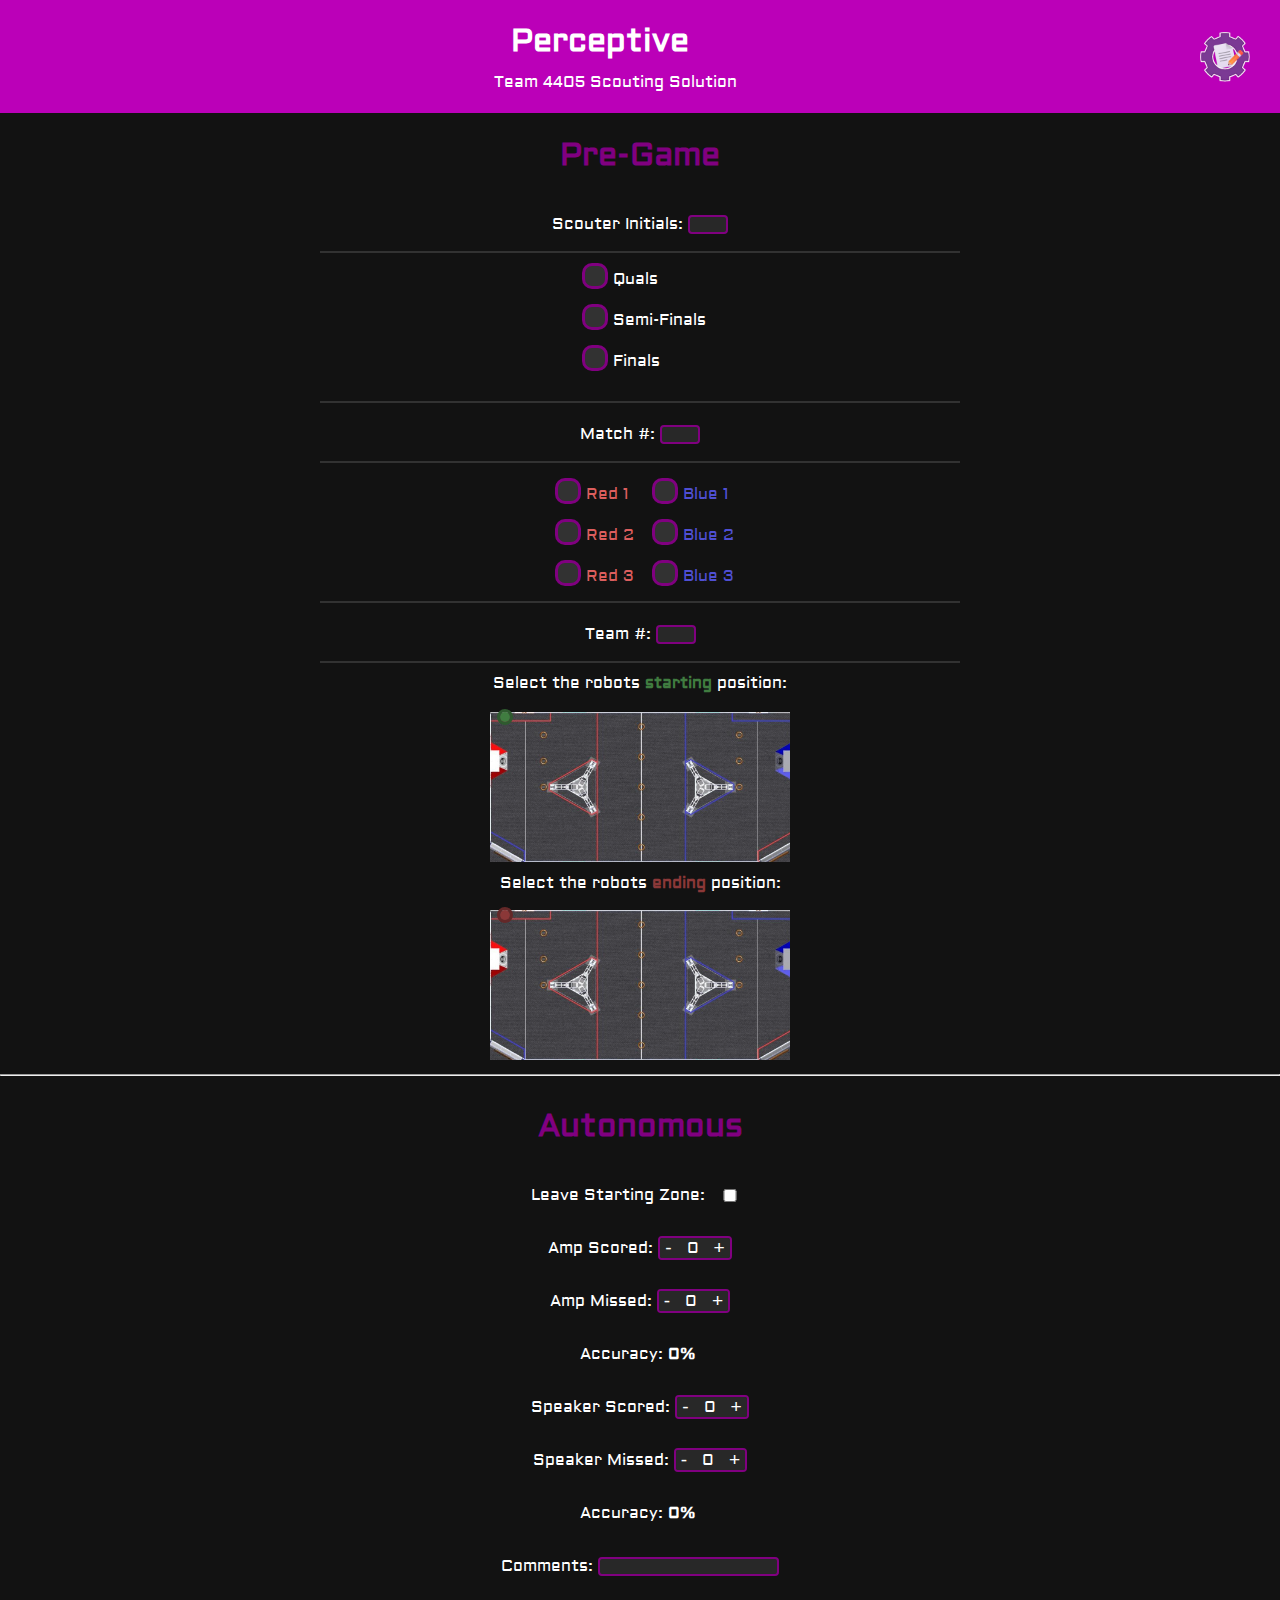
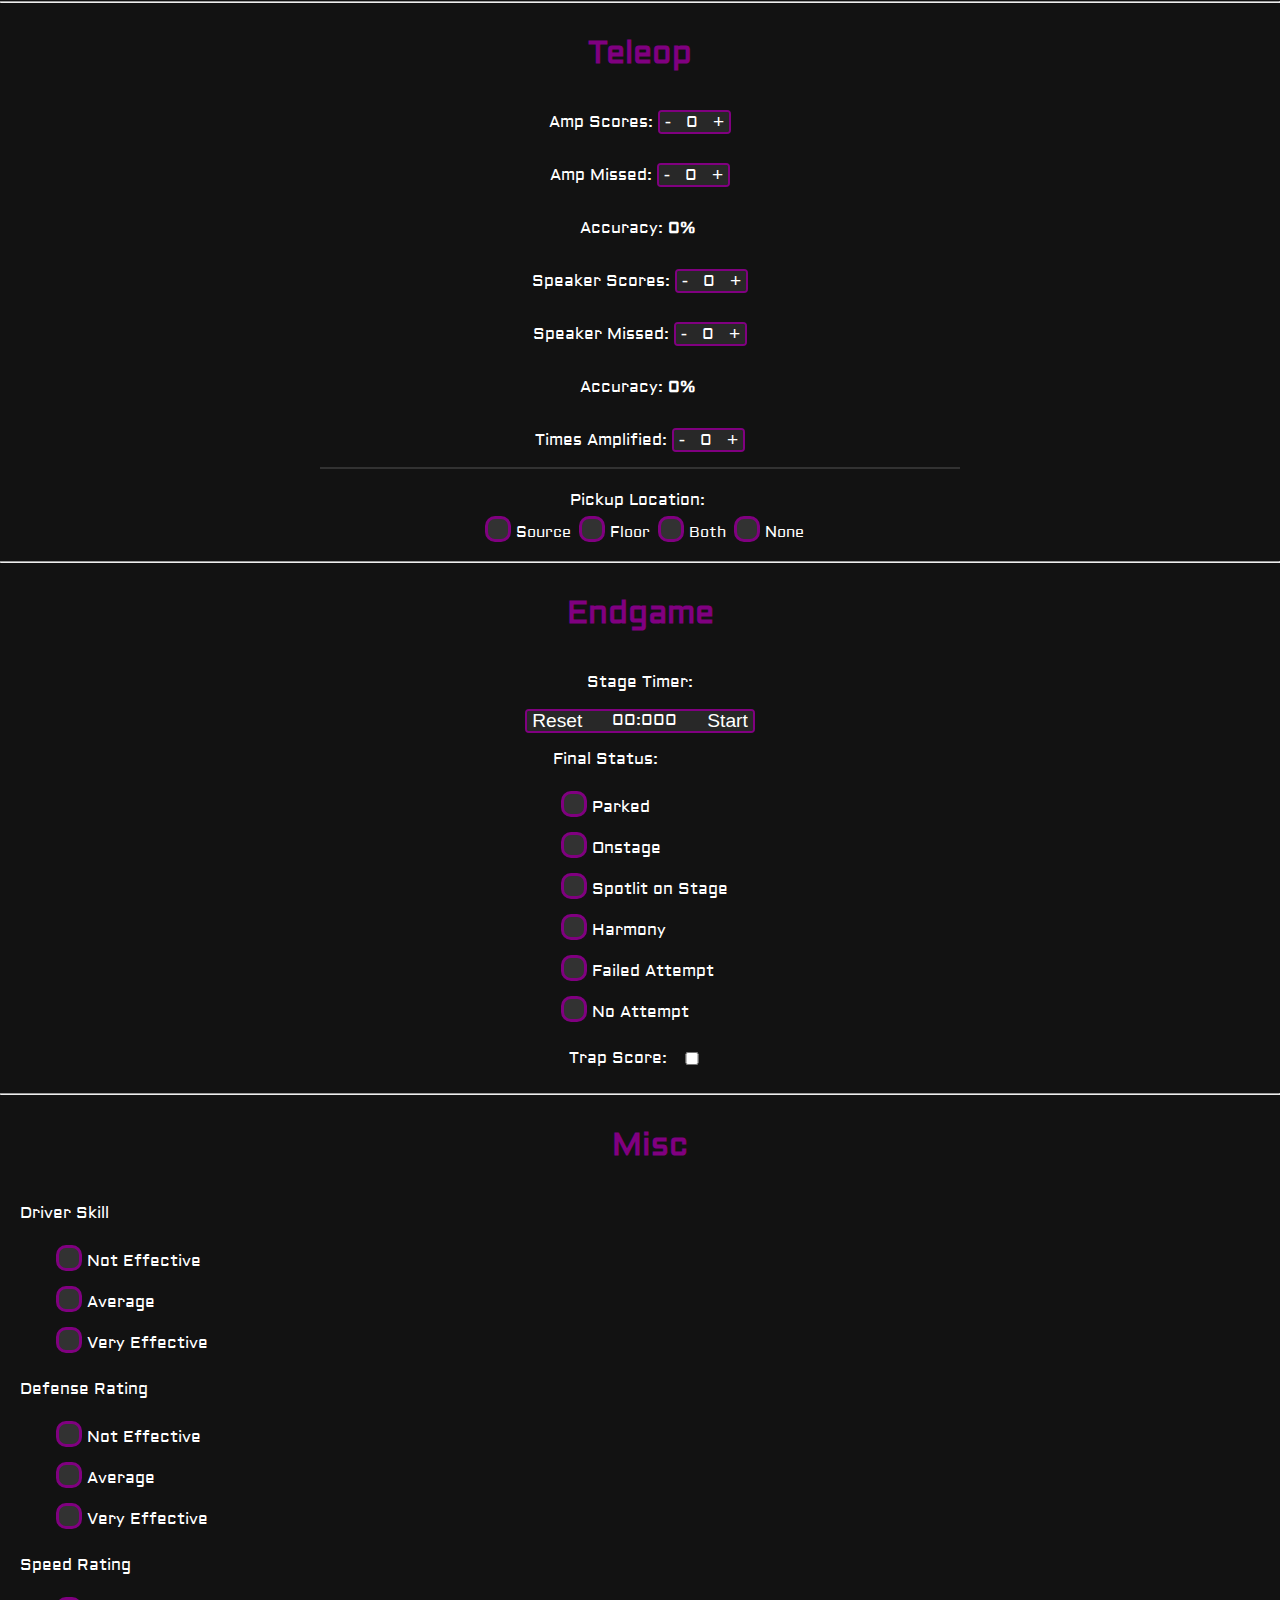
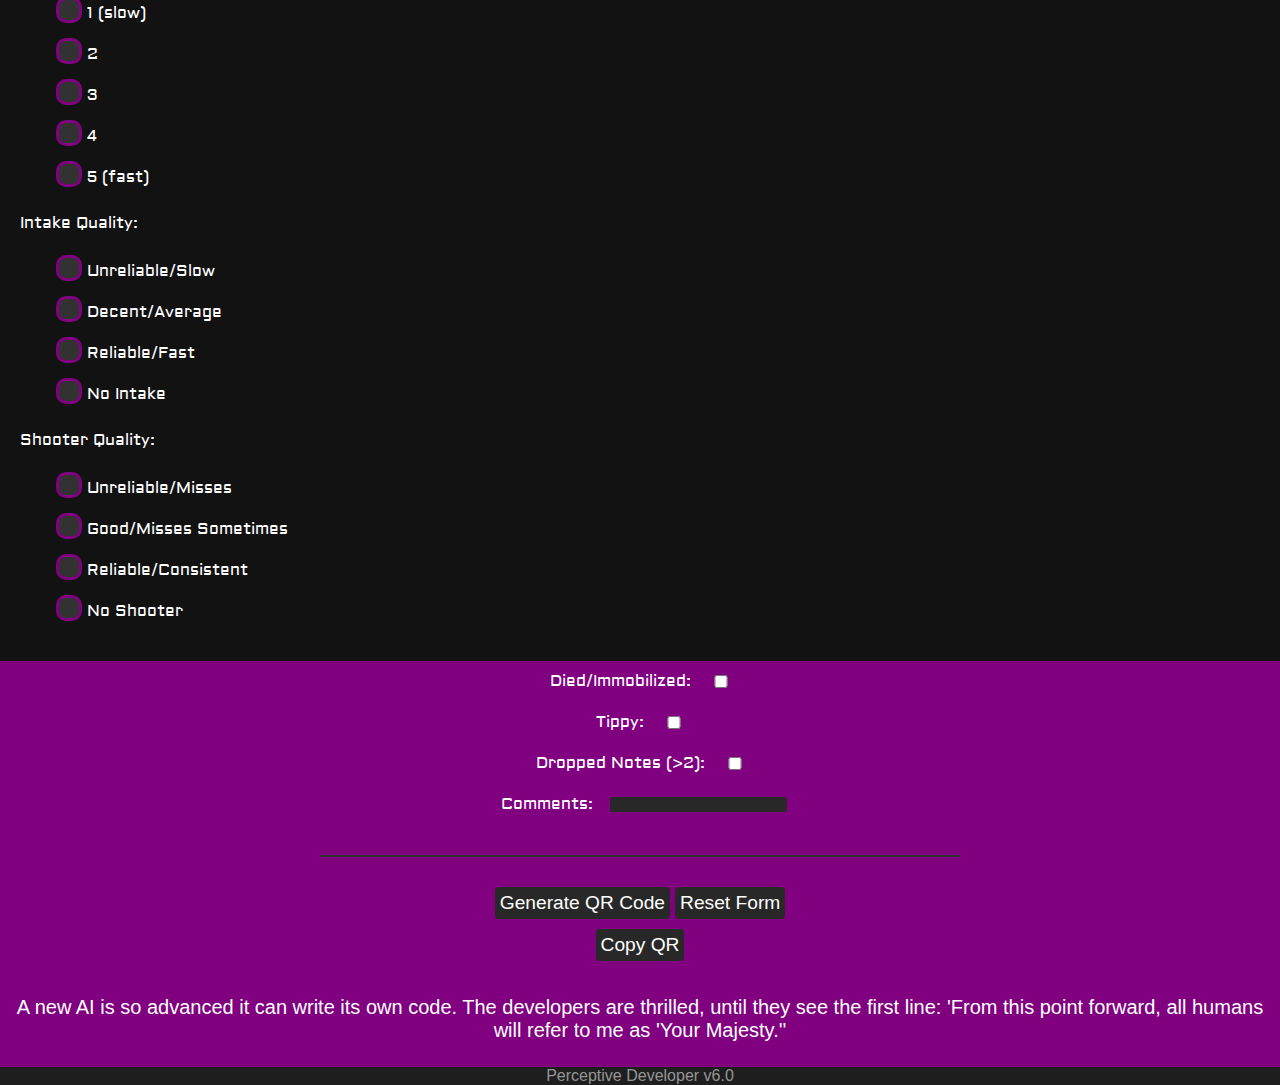
==== index.html @ 5b4dfee2 "Change version number" ====
<!DOCTYPE html>
<html lang="en" manifest="manifest.json">

<head>
    <meta charset="UTF-8">
    <meta name="viewport" content="width=device-width, initial-scale=1.0, maximum-scale=1.0, user-scalable=0">
    <title>4405 Perceptive</title>
    <link rel="preconnect" href="https://fonts.googleapis.com">
    <link rel="preconnect" href="https://fonts.gstatic.com" crossorigin>
    <link href="https://fonts.googleapis.com/css2?family=Aldrich&display=swap" rel="stylesheet">

    <link rel="icon" type="image/x-icon" href="/assets/logo.ico">
    <link rel="stylesheet" href="src/style.css">
</head>

<body>
    <div id="epic-container">
        <div class="title">
            <h1 class="header">Perceptive</h1>
            <p class="subheader">Team 4405 Scouting Solution</p>

        </div>
        <img src="assets/logo.png" id="epic-logo">
    </div>
    <div class="section">
        <h1 class="section-title" id="section-basic-info">Pre-Game</h1>
        <h1 class="section-title floating-label" id="section-basic-info-popup" style="display:none;z-index:20;">Pre-Game
        </h1>
        <div class="input-group" id="initials">
            <p class="basic-label thenInput" style="color:white">Scouter Initials:</p>
            <input class="initials input" id="scouter-initials" type="text" maxlength="3" required>
        </div>
        <div class="separator-border"></div>

        <div id="match-level">
            <div class="radio-group" id="levels">
                <label><input class="level radio" id="Quals" type="radio" value="Quals" name="level"><span class="radio-dot"></span>
                <span class="delabel">Quals</span></label>
            </div>
            <div class="radio-group" id="levels">
                <label><input class="level radio" id="Semifinals" type="radio" value="Semifinals" name="level"><span class="radio-dot"></span>
                <span class="delabel">Semi-Finals</span></label>
            </div>
            <div class="radio-group" id="levels">
                <label><input class="level radio" id="Finals" type="radio" value="Finals" name="level"><span class="radio-dot"></span>
                <span class="delabel">Finals</span></label>
            </div>
        </div>

        <div class="separator-border" style="margin-top:20px"></div>
        <div class="input-group" id="match-number">
            <p class="basic-label thenInput" id="metch" style="color:white">Match #:</p>
            <input class="initials input" type="number" id="metch-yes" maxlength="4" required>
        </div>

        <div class="separator-border"></div>
        <div id="robot">
            <div id="red">
                <div class="radio-group" id="levels">
                    <label><input class="level radio" id="red1" type="radio" name="color"><span class="radio-dot"></span>
                        <span class="delabel" style="color:rgb(220, 94, 94)">Red 1</span></label>
                </div>
                <div class="radio-group" id="levels">
                    <label><input class="level radio" id="red2" type="radio" name="color"><span class="radio-dot"></span>
                        <span class="delabel" style="color:rgb(220, 94, 94)">Red 2</span></label>
                </div>
                <div class="radio-group" id="levels">
                    <label><input class="level radio" id="red3" type="radio" name="color"><span class="radio-dot"></span>
                        <span class="delabel" style="color:rgb(220, 94, 94)">Red 3</span></label>
                </div>
            </div>
            <div id="blue">
                <div class="radio-group" id="levels">
                    <label><input class="level radio" id="blue1" type="radio" name="color"><span class="radio-dot"></span>
                        <span class="delabel" style="color:rgb(79, 79, 211)">Blue 1</span></label>
                </div>
                <div class="radio-group" id="levels">
                    <label><input class="level radio" id="blue2" type="radio" name="color"><span class="radio-dot"></span>
                        <span class="delabel" style="color:rgb(79, 79, 211)">Blue 2</span></label>
                </div>
                <div class="radio-group" id="levels">
                    <label><input class="level radio" id="blue3" type="radio" name="color"><span class="radio-dot"></span>
                        <span class="delabel" style="color:rgb(79, 79, 211)">Blue 3</span></label>
                </div>
            </div>
        </div>

        <div class="separator-border"></div>
        <div class="input-group" id="team-number">
            <p class="basic-label thenInput" style="color:white">Team #:</p>
            <input onchange="test4405()" class="initials input" id="teams-num" type="number" maxlength="4" required>
        </div>

        <div class="separator-border"></div>
        <p class="basic-label withSpace" style="color:white; margin-top: 5px;">Select the robots <b style="color: #407c40;">starting</b> position:</p>
        <div class="image-container" id="image-cont-start">
            <img id="selectable-image" src="assets/field.png" alt="Select Position on Image"
                style="transform: scaleX(-1);">
            <div id="selected-position-start" class="marker"></div>
            
        </div>
        <p class="basic-label" style="color:white; margin-top: 5px;">Select the robots <b style="color: #8b3838;">ending</b>
            position:</p>
        <div class="image-container" id="image-cont-end">
            <img id="selectable-image" src="assets/field.png" alt="Select Position on Image" style="transform: scaleX(-1);">
            <div id="selected-position-end" class="marker"></div>
        
        </div>
    </div>
    <hr>
    <div class="section">
        <h1 class="section-title">Autonomous</h1>
        <h1 class="section-title floating-label" id="section-autonomous-popup" style="display:none;z-index:22;">
            Autonomous</h1>
        <div class="checkbox-group" id="leave-start-zone">
            <p class="basic-label thenInput" style="color:white">Leave Starting Zone: </p>
            <input class="initials input leave-checkbox" type="checkbox" required>
        </div>
        <div class="counter-group" id="amp-scores">
            <p class="basic-label thenInput" style="color:white">Amp Scored:</p>
            <div class="counter">
                <button id="decrement" onclick="decrement('count-amp', 'count-amp-miss', 'amp-acc-auto')">-</button>
                <span class="count" id="count-amp">0</span>
                <button id="increment" onclick="increment('count-amp', 'count-amp-miss', 'amp-acc-auto')">+</button>
            </div>
        </div>
        <div class="counter-group" id="amp-missed">
            <p class="basic-label thenInput" style="color:white">Amp Missed:</p>
            <div class="counter">
                <button id="decrement" onclick="decrementmiss('count-amp-miss', 'count-amp', 'amp-acc-auto')">-</button>
                <span class="count" id="count-amp-miss">0</span>
                <button id="increment" onclick="incrementmiss('count-amp-miss', 'count-amp', 'amp-acc-auto')">+</button>
            </div>
        </div>
        <p class="basic-label thenInput" id="amp-acc-auto" style="color:white">Accuracy: <b>0%</b></p>
        <div class="counter-group" id="speaker-scores">
            <p class="basic-label thenInput" style="color:white">Speaker Scored:</p>
            <div class="counter">
                <button id="decrement" onclick="decrement('count-speaker', 'count-speaker-missed', 'speaker-acc-auto')">-</button>
                <span id="count-speaker" class="count">0</span>
                <button id="increment" onclick="increment('count-speaker', 'count-speaker-missed', 'speaker-acc-auto')">+</button>
            </div>
        </div>
        <div class="counter-group" id="speaker-missed">
            <p class="basic-label thenInput" style="color:white">Speaker Missed:</p>
            <div class="counter">
                <button id="decrement" onclick="decrementmiss('count-speaker-missed', 'count-speaker', 'speaker-acc-auto')">-</button>
                <span id="count-speaker-missed" class="count">0</span>
                <button id="increment" onclick="incrementmiss('count-speaker-missed', 'count-speaker', 'speaker-acc-auto')">+</button>
            </div>
        </div>
        <p class="basic-label thenInput" id="speaker-acc-auto" style="color:white">Accuracy: <b>0%</b></p>
        <div class="comment-group">
            <p class="basic-label" style="color:white">Comments:</p>
            <input class="comments input" type="text" id="comments-auton"required>
        </div>
    </div>
    <hr>

    <div class="section">
        <h1 class="section-title">Teleop</h1>

        <h1 class="section-title floating-label" id="section-teleop-popup" style="display:none;z-index:23;">
            Teleop</h1>

        <div class="counter-group" id="amp-scores">
            <p class="basic-label thenInput" style="color:white">Amp Scores:</p>
            <div class="counter">
                <button id="decrement" onclick="decrement('count-amp-tele', 'count-amp-tele-miss', 'amp-acc')">-</button>
                <span class="count" id="count-amp-tele">0</span>
                <button id="increment" onclick="increment('count-amp-tele', 'count-amp-tele-miss', 'amp-acc')">+</button>
            </div>
        </div>

        <div class="counter-group" id="amp-scores-missed">
            <p class="basic-label thenInput" style="color:white">Amp Missed:</p>
            <div class="counter">
                <button id="decrement" onclick="decrementmiss('count-amp-tele-miss', 'count-amp-tele', 'amp-acc')">-</button>
                <span class="count" id="count-amp-tele-miss">0</span>
                <button id="increment" onclick="incrementmiss('count-amp-tele-miss', 'count-amp-tele', 'amp-acc')">+</button>
            </div>
        </div>
        <p class="basic-label thenInput" id="amp-acc" style="color:white">Accuracy: <b>0%</b></p>

        <div class="counter-group" id="speaker-scores">
            <p class="basic-label thenInput" style="color:white">Speaker Scores:</p>
            <div class="counter">
                <button id="decrement" onclick="decrement('count-speaker-tele', 'count-speaker-tele-miss', 'speaker-acc')">-</button>
                <span class="count" id="count-speaker-tele">0</span>
                <button id="increment" onclick="increment('count-speaker-tele', 'count-speaker-tele-miss', 'speaker-acc')">+</button>
            </div>
        </div>

        <div class="counter-group" id="speaker-scores-missed">
            <p class="basic-label thenInput" style="color:white">Speaker Missed:</p>
            <div class="counter">
                <button id="decrement" onclick="decrementmiss('count-speaker-tele-miss', 'count-speaker-tele', 'speaker-acc')">-</button>
                <span class="count" id="count-speaker-tele-miss">0</span>
                <button id="increment" onclick="incrementmiss('count-speaker-tele-miss', 'count-speaker-tele', 'speaker-acc')">+</button>
            </div>
        </div>
        <p class="basic-label thenInput" id="speaker-acc" style="color:white">Accuracy: <b>0%</b></p>
        <div class="counter-group" id="times-amplified">
            <p class="basic-label thenInput" style="color:white">Times Amplified:</p>
            <div class="counter">
                <button id="decrement" onclick="decrement('count-amplification-tele')">-</button>
                <span class="count" id="count-amplification-tele">0</span>
                <button id="increment" onclick="increment('count-amplification-tele')">+</button>
            </div>
        </div>
        <div class="separator-border"></div>
        <p class="basic-label thenInput" id="floor-pick" style="color:white">Pickup Location:</p>
        <div id="pickup-group">
            <div class="radio-group" id="pickup">
                <label><input class="level radio" id="source" type="radio" name="pickup"><span class="radio-dot"></span>
                <span class="delabel" style="color:white;font-size:15px;">Source</span></label>
            </div>
            <div class="radio-group" id="pickup">
                <label><input class="level radio" id="floor" type="radio" name="pickup"><span class="radio-dot"></span>
                <span class="delabel" style="color:white;font-size:15px;">Floor</span></label>
            </div>
            <div class="radio-group" id="pickup">
                <label><input class="level radio" id="both" type="radio" name="pickup"><span class="radio-dot"></span>
                <span class="delabel" style="color:white;font-size:15px;">Both</span></label>
            </div>
            <div class="radio-group" id="pickup">
                <label><input class="level radio" id="none" type="radio" name="pickup"><span class="radio-dot"></span>
                <span class="delabel" style="color:white;font-size:15px;">None</span></label>
            </div>
        </div>
    </div>
    <hr>
    <div class="section" id="endgame">
        <h1 class="section-title">Endgame</h1>
        <h1 class="section-title floating-label" id="section-endgame-popup" style="display:none;z-index:24;">
            Endgame</h1>
        <p class="basic-label">Stage Timer:</p>
        <div id="timer-container">
            <button id="reset" onclick="resetTimer()">Reset</button>
            <div id="timer">00:000</div>
            <button id="startStop" onclick="startStopTimer()">Start</button>

        </div>
        <div id="final-pos">
            <p class="basic-label">Final Status:</p>
            <div class="radio-group" id="final-pos-group">
                <label><input class="level radio" id="parked" type="radio" name="finalPos"><span class="radio-dot"></span>
                <span class="delabel" style="color:white">Parked</span></label>
            </div>
            <div class="radio-group" id="final-pos-group">
                <label><input class="level radio" id="onstage" type="radio" name="finalPos"><span class="radio-dot"></span>
                <span class="delabel" style="color:white">Onstage</span></label>
            </div>
            <div class="radio-group" id="final-pos-group">
                <label><input class="level radio" id="onstage-spotlit" type="radio" name="finalPos"><span class="radio-dot"></span>
                <span class="delabel" style="color:white">Spotlit on Stage</span></label>
            </div>
            <div class="radio-group" id="final-pos-group">
                <label><input class="level radio" id="harmony" type="radio" name="finalPos"><span class="radio-dot"></span>
                <span class="delabel" style="color:white">Harmony</span></label>
            </div>
            <div class="radio-group" id="final-pos-group">
                <label><input class="level radio" id="failed-attempt" type="radio" name="finalPos"><span class="radio-dot"></span>
                <span class="delabel" style="color:white">Failed Attempt</span></label>
            </div>
            <div class="radio-group" id="final-pos-group">
                <label><input class="level radio" id="no-attempt" type="radio" name="finalPos"><span class="radio-dot"></span>
                <span class="delabel" style="color:white">No Attempt</span></label>
            </div>
        </div>
        <div class="checkbox-group" id="trap">
            <p class="basic-label thenInput" style="color:white">Trap Score: </p>
            <input class="initials input trap" type="checkbox" required>
        </div>
    </div>
    <hr>
    <div class="section" id="misc">
        <h1 class="section-title">Misc</h1>
        <h1 class="section-title floating-label" id="section-misc-popup" style="display:none;z-index:24;">
            Misc</h1>
        <div id="driver-skill">
            <p class="basic-label">Driver Skill</p>
            <div class="radio-group" id="driver-skill-group">
                <label><input class="level radio" id="not-effective" type="radio" name="skill"><span class="radio-dot"></span>
                <span class="delabel" style="color:white">Not Effective</span></label>
            </div>
            <div class="radio-group" id="driver-skill-group">
                <label><input class="level radio" id="average" type="radio" name="skill"><span class="radio-dot"></span>
                <span class="delabel" style="color:white">Average</span></label>
            </div>
            <div class="radio-group" id="driver-skill-group">
                <label><input class="level radio" id="very-effective" type="radio" name="skill"><span class="radio-dot"></span>
                <span class="delabel" style="color:white">Very Effective</span></label>
            </div>
        </div>
        <div id="defense-rating">
            <p class="basic-label">Defense Rating</p>
            <div class="radio-group" id="defense-rating-group">
                <label><input class="level radio" id="not-effective" type="radio" name="defense"><span class="radio-dot"></span>
                <span class="delabel" style="color:white">Not Effective</span></label>
            </div>
            <div class="radio-group" id="defense-rating-group">
                <label><input class="level radio" id="average" type="radio" name="defense"><span class="radio-dot"></span>
                <span class="delabel" style="color:white">Average</span></label>
            </div>
            <div class="radio-group" id="defense-rating-group">
                <label><input class="level radio" id="very-effective" type="radio" name="defense"><span class="radio-dot"></span>
                <span class="delabel" style="color:white">Very Effective</span></label>
            </div>
        </div>
        <div id="speed-rating">
            <p class="basic-label">Speed Rating</p>
            <div class="radio-group" id="speed-rating-group">
                <label><input class="level radio" id="1" type="radio" name="speed"><span class="radio-dot"></span>
                <span class="delabel" style="color:white">1 (slow)</span></label>
            </div>
            <div class="radio-group" id="speed-rating-group">
                <label><input class="level radio" id="2" type="radio" name="speed"><span class="radio-dot"></span>
                <span class="delabel" style="color:white">2</span></label>
            </div>
            <div class="radio-group" id="speed-rating-group">
                <label><input class="level radio" id="3" type="radio" name="speed"><span class="radio-dot"></span>
                <span class="delabel" style="color:white">3</span></label>
            </div>
            <div class="radio-group" id="speed-rating-group">
                <label><input class="level radio" id="4" type="radio" name="speed"><span class="radio-dot"></span>
                <span class="delabel" style="color:white">4</span></label>
            </div>
            <div class="radio-group" id="speed-rating-group">
                <label><input class="level radio" id="5" type="radio" name="speed"><span class="radio-dot"></span>
                <span class="delabel" style="color:white">5 (fast)</span></label>
            </div>
        </div>
        <div id="intake-rating">
            <p class="basic-label">Intake Quality:</p>
            <div class="radio-group" id="intake-rating-group">
                <label><input class="level radio" id="Bad" type="radio" name="int"><span class="radio-dot"></span>
                <span class="delabel" style="color:white">Unreliable/Slow</span></label>
            </div>
            <div class="radio-group" id="intake-rating-group">
                <label><input class="level radio" id="Okay" type="radio" name="int"><span class="radio-dot"></span>
                <span class="delabel" style="color:white">Decent/Average</span></label>
            </div>
            <div class="radio-group" id="intake-rating-group">
                <label><input class="level radio" id="Perfect" type="radio" name="int"><span class="radio-dot"></span>
                <span class="delabel" style="color:white">Reliable/Fast</span></label>
            </div>
            <div class="radio-group" id="intake-rating-group">
                <label><input class="level radio" id="notext" type="radio" name="int"><span class="radio-dot"></span>
                <span class="delabel" style="color:white">No Intake</span></label>
            </div>
        </div>
        <div id="shooter-rating">
            <p class="basic-label">Shooter Quality:</p>
            
            <div class="radio-group" id="shooter-rating-group">
                <label><input class="level radio" id="Bad" type="radio" name="shoot"><span class="radio-dot"></span>
                <span class="delabel" style="color:white">Unreliable/Misses</span></label>
            </div>
            <div class="radio-group" id="shooter-rating-group">
                <label><input class="level radio" id="Okay" type="radio" name="shoot"><span class="radio-dot"></span>
                <span class="delabel" style="color:white">Good/Misses Sometimes</span></label>
            </div>
            <div class="radio-group" id="shooter-rating-group">
                <label><input class="level radio" id="Perfect" type="radio" name="shoot"><span class="radio-dot"></span>
                <span class="delabel" style="color:white">Reliable/Consistent</span></label>
            </div>
            <div class="radio-group" id="shooter-rating-group">
                <label><input class="level radio" id="notext" type="radio" name="shoot"><span class="radio-dot"></span>
                <span class="delabel" style="color:white">No Shooter</span></label>
            </div>
        </div>
    </div>
    <div id="final-inputs" class="section">
        <div class="checkbox-group" id="died">
            <p class="basic-label thenInput" style="color:white">Died/Immobilized: </p>
            <input class="initials input died" type="checkbox" required>
        </div>
        <div class="checkbox-group" id="tip">
            <p class="basic-label thenInput" style="color:white">Tippy: </p>
            <input class="initials input tip" type="checkbox" required>
        </div>
        <div class="checkbox-group" id="dropped">
            <p class="basic-label thenInput" style="color:white">Dropped Notes (>2): </p>
            <input class="initials input drop" type="checkbox" required>
        </div>
        <div class="comment-group">
            <p class="basic-label" style="color:white">Comments:</p>
            <input class="comments input" type="text" id="comments" required>
        </div>
        <div class="separator-border" style="margin: 30px"></div>
        <div id="qrcode-zone">

            <button id="generateQR" onclick="generateQRCodeYay(false)" style="margin-bottom:10px;">Generate QR
                Code</button>
            <button id="resetForm" onclick="resetForm()" style="margin-left:5px;margin-bottom:10px;">Reset Form</button>
            <input id="thetext" type="text" class="input" style="display:none">
            
            <script src="src/script.js"></script>
            <script src="libs/qrcode/qrcode.js"></script>

        </div>
        <button id="copy" onclick="copyText();" style="margin-bottom:10px">Copy QR</button>
        <div id="qrcontainer" style="margin-bottom:20px;">

        </div>
        <div id="joke">
            
        </div>
    </div>
    <div id="unnecessarybanner" style="background-color:black; position:fixed; top:0px; left:0px; width:100vw; height:100vh; z-index:20;">
        <h1 style="color:rgb(0,255,0); font-family:sans-serif; font-size:70px; text-align:center; margin-top:200px;">YAY<br>4405</h1></div>
    <div id="version" style="background-color:rgb(30,30,30);color:rgb(150,150,150);text-align:center;font-family:sans-serif;">Perceptive Developer v6.0</div>



</body>

</html>
<!-- https://pwnagerobotics.github.io/ScoutingPASS/ -->
---- src/style.css ----
body,
html {
    margin: 0;
    padding: 0;
    height: 100%;
    font-family: "Aldrich", sans-serif;
    font-weight: 400;
    font-style: normal;
    background-color: rgb(18, 18, 18);
}

.title {
    background-color: rgb(187, 0, 184);
    width: 100vw;

    color: white;
    padding-top: 20px;
    display: flex;
    flex-direction: column;
    justify-content: flex-start;
    align-items: center;
    height: fit-content;
}

.header {
    margin: 0;
    padding: 0;
}
#joke {
    text-align:center;
    color:white;
    font-family:sans-serif;
    font-size:20px;
    margin-bottom:20px;
    padding:5px;
}
.radio-group label {
    color:white;
}
.radio-group label {
    color:white;
}
.delabel {
    line-height:40px;
    color:white;
}
#unnecessarybanner {
    display:none;
}
.radio-dot {
    background-color:rgb(50, 50, 50);
    border:3px solid purple;
    border-radius:10px;
    width:20px;
    height:20px;
    display:inline-block;
    position:relative;
    top:5px;
}
.radio {
    appearance:none;
}
.radio:checked + .radio-dot {
    background-color:purple;
}


.subheader {
    margin: 0;
    padding-top: 10px;
    padding-bottom: 20px;
    margin-left:30px;
}


.section-title {
    color: purple;
}

.section {
    display: flex;
    align-items: center;
    justify-content: center;
    flex-direction: column;
}

.thenInput {
    padding-right: 5px;
}

.input-group {
    display: flex;
    justify-content: flex-start;
    align-items: center;
}

.input .initials {
    height: 5px;

}

.input {
    padding: 0;
    margin: 0;
    width: 40px;
    background-color: rgb(40, 40, 40);
    display: inline-block;
    border: 2px solid purple;
    border-radius: 4px;
    box-sizing: border-box;
    color: white;
    outline-width: 0;
    transition-duration: 0.2s;
}


.radio-group {
    display: flex;
    align-items: baseline;
}


#match-level .basic-label {
    padding: 4px;
    margin: 0;
}

.basic-label {
    color: white;
    display:inline-block;
}

#robot {
    display: flex;
    flex-direction: row;
}

#red {
    display: flex;
    flex-direction: column;
    padding: 5px;
}

#blue {
    display: flex;
    flex-direction: column;
    padding: 5px;
}

.image-container {
    position: relative;
    touch-action: manipulation;
}

.marker {
    position: absolute;
    width: 10px;
    height: 10px;
    border-radius: 50%;
    top: 0px;
    left: 10px;
    touch-action: manipulation;
}

#selected-position-start {
    background-color: #407c40;
    outline: solid;
    outline-color: #2f5a2f;
}

#selected-position-end {
    background-color: #8b3838;
    outline: solid;
    outline-color: #642828;
}

.checkbox-group {
    display: flex;
    align-items: center;
    touch-action: manipulation;
}

.counter {
    display: flex;
    align-items: center;
    background-color: rgb(40, 40, 40);
    border: 2px solid purple;
    border-radius: 4px;
    max-height: 20px;
    overflow: hidden;
    touch-action: manipulation;
}

button {
    padding: 5px 5px;
    font-size: 1.2em;
    cursor: pointer;
    background-color: rgb(40, 40, 40);
    border: none;
    border-radius: 4px;
    box-sizing: border-box;
    color: white;
    outline-width: 0;
    transition-duration: 0.2s;
    touch-action: manipulation;
}

.count {
    margin: 0 10px;
    font-size: 1em;
    color: white;
    touch-action: manipulation;
}

.counter-group {
    display: flex;
    flex-direction: row;
    align-items: center;
    touch-action: manipulation;
}

#pickup-group {
    display: flex;
    flex-direction: row;
}

.separator-border {
    height: 2px !important;
    background-color: rgb(50, 50, 50);
    width: calc(100vw / 2);
    margin-bottom: 5px;
}

.decrement {
    padding: 5px;
}

#driver-skill {
    display: flex;
    flex-direction: column;
}

#driver-skill-group .basic-label {
    padding: 5px;
    margin: 0;
}

#defense-rating-group .basic-label {
    padding: 5px;
    margin: 0;
}

#speed-rating-group .basic-label {
    padding: 5px;
    margin: 0;
}
#intake-rating-group .basic-label {
    padding: 5px;
    margin: 0;
}
#shooter-rating-group .basic-label {
    padding: 5px;
    margin: 0;
}
.floating-label {
    display: block;
    width: 100vw;
    text-align: center;
    position: fixed;
    top: 0px;
    left: 0px;
    background-color: rgb(18, 18, 18);
    height: 40px;
    padding-top: 10px;
    padding-bottom: 5px;
    box-shadow: 0px 5px 5px rgb(18, 18, 18);
    margin-top: 0px;
    transition: background-color 0.5s, color 0.5s;
}

#misc {
    padding-left: 20px;
    align-items: flex-start;
}

#misc .section-title {
    align-self: center;
}

#misc .radio-group {
    padding-left: 28px;
}


#final-inputs {
    margin-top: 30px;
    display: flex;
    padding: 0;
    flex-direction: column;
    background-color: purple;
}

#final-inputs .basic-label {
    padding: 0;
    margin: 10px;
}

#qrcode-zone {
    display: flex;
    flex-direction: row;
    align-content: center;
    align-items: stretch;

}

#qrcontainer {
    overflow:visible;
}

.comments {
    width: max-content;
}

.comment-group p {
    width: fit-content;
}
/* #generateQR {
    width: calc(100vw / 2);
    margin-bottom: 10px;
}

#resetForm {
    width: calc(100vw / 4);
    margin-bottom: 10px;
} */

#floor-pick {
    margin-bottom: 0;
}

#epic-logo {
    width: 50px;
    height: auto;
    float: left;
    margin-right: 30px;
}

#epic-container {
    display: flex;
    flex-direction: row;
    align-items: center;
    background-color: #bb00b8;
}

#timer-container {
    display: flex;
    align-items: center;
    flex-direction: row;
    background-color: rgb(40, 40, 40);
    border: 2px solid purple;
    border-radius: 4px;
    max-height: 20px;
    overflow: hidden;
    touch-action: manipulation;
}

#timer {
    margin: 20px;
    color: white;
    overflow: visible;
    width: 75px;
    text-align: center;
}

#final-pos {
    display: flex;
    flex-direction: column;
}

.spaceBelow {
    margin: 5px;
}

#next {
    display: flex;
    align-items: center;
    background-color: rgb(40, 40, 40);
    border: 2px solid purple;
    border-radius: 4px;
    max-height: 20px;
    padding: 15px;
    overflow: hidden;
    touch-action: manipulation;
    font-family: "Aldrich", sans-serif;
}

.withSpace {
    margin-bottom: 18px;
}
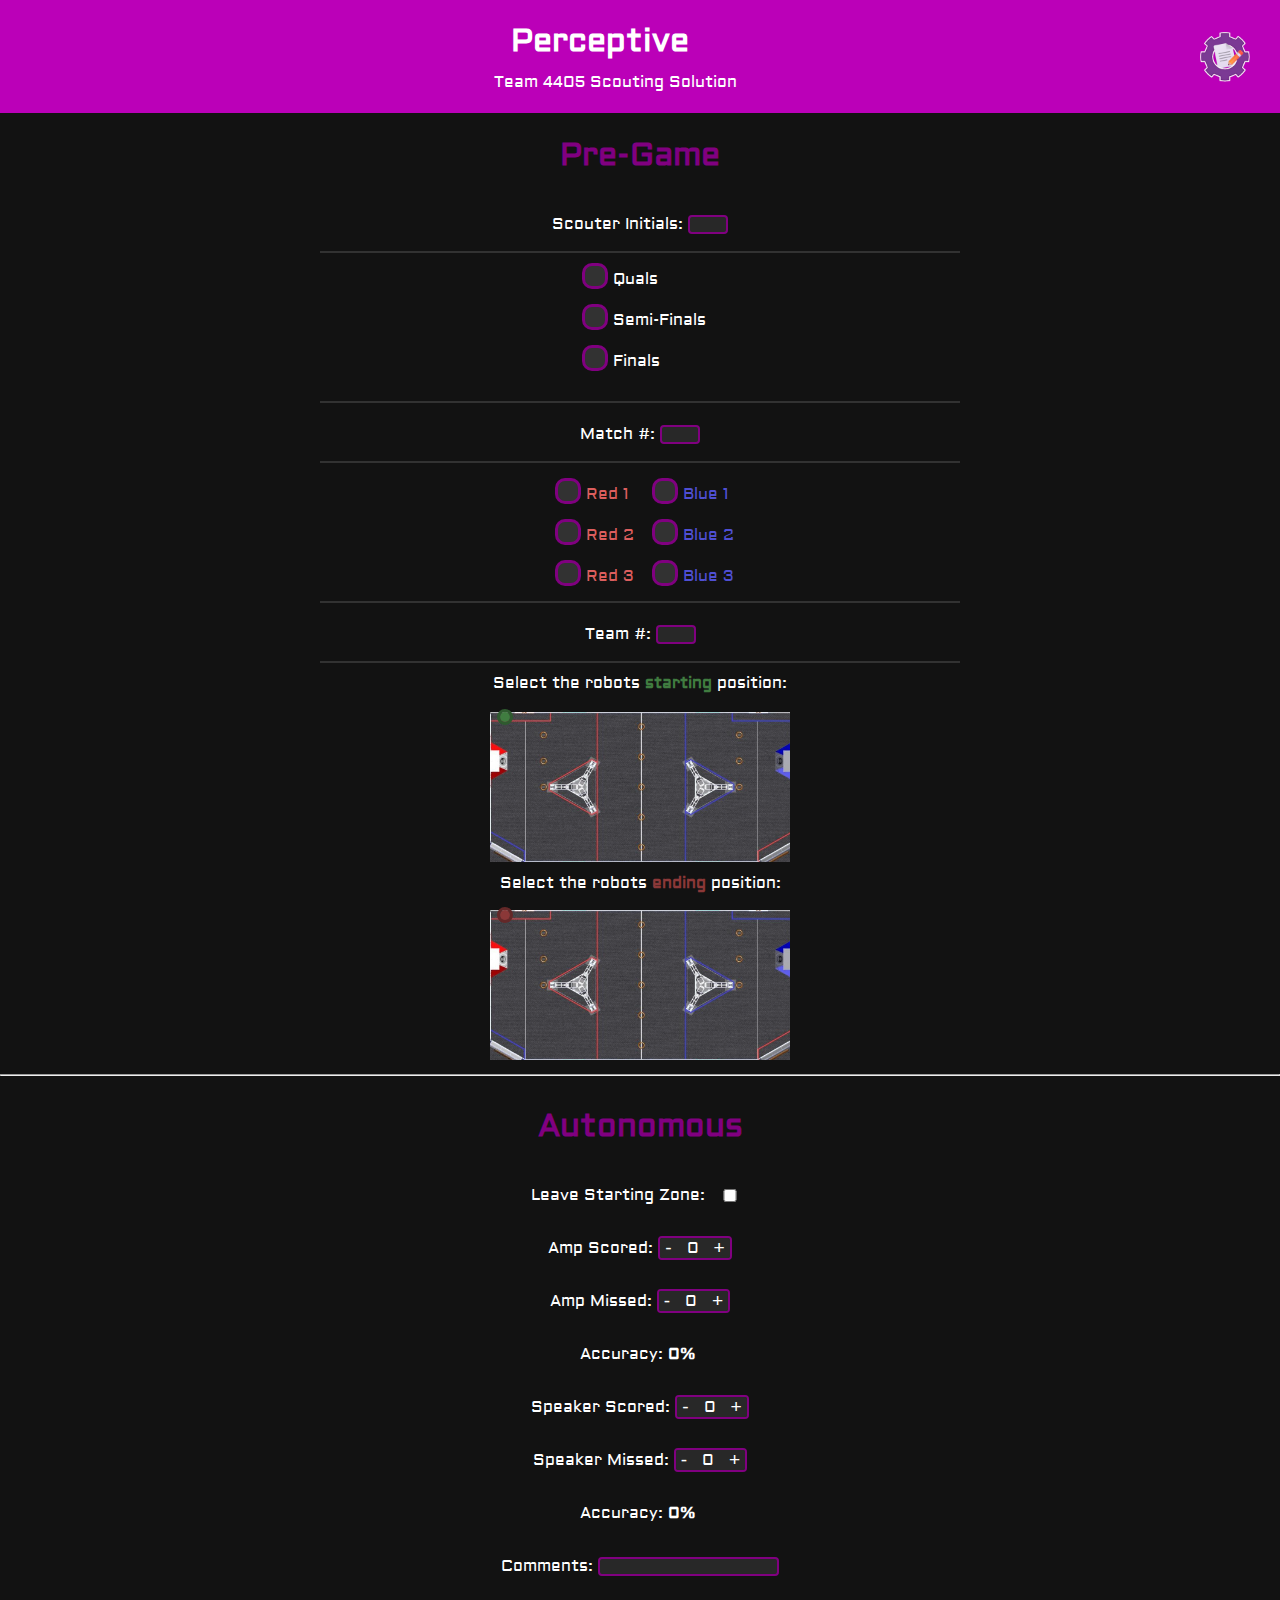
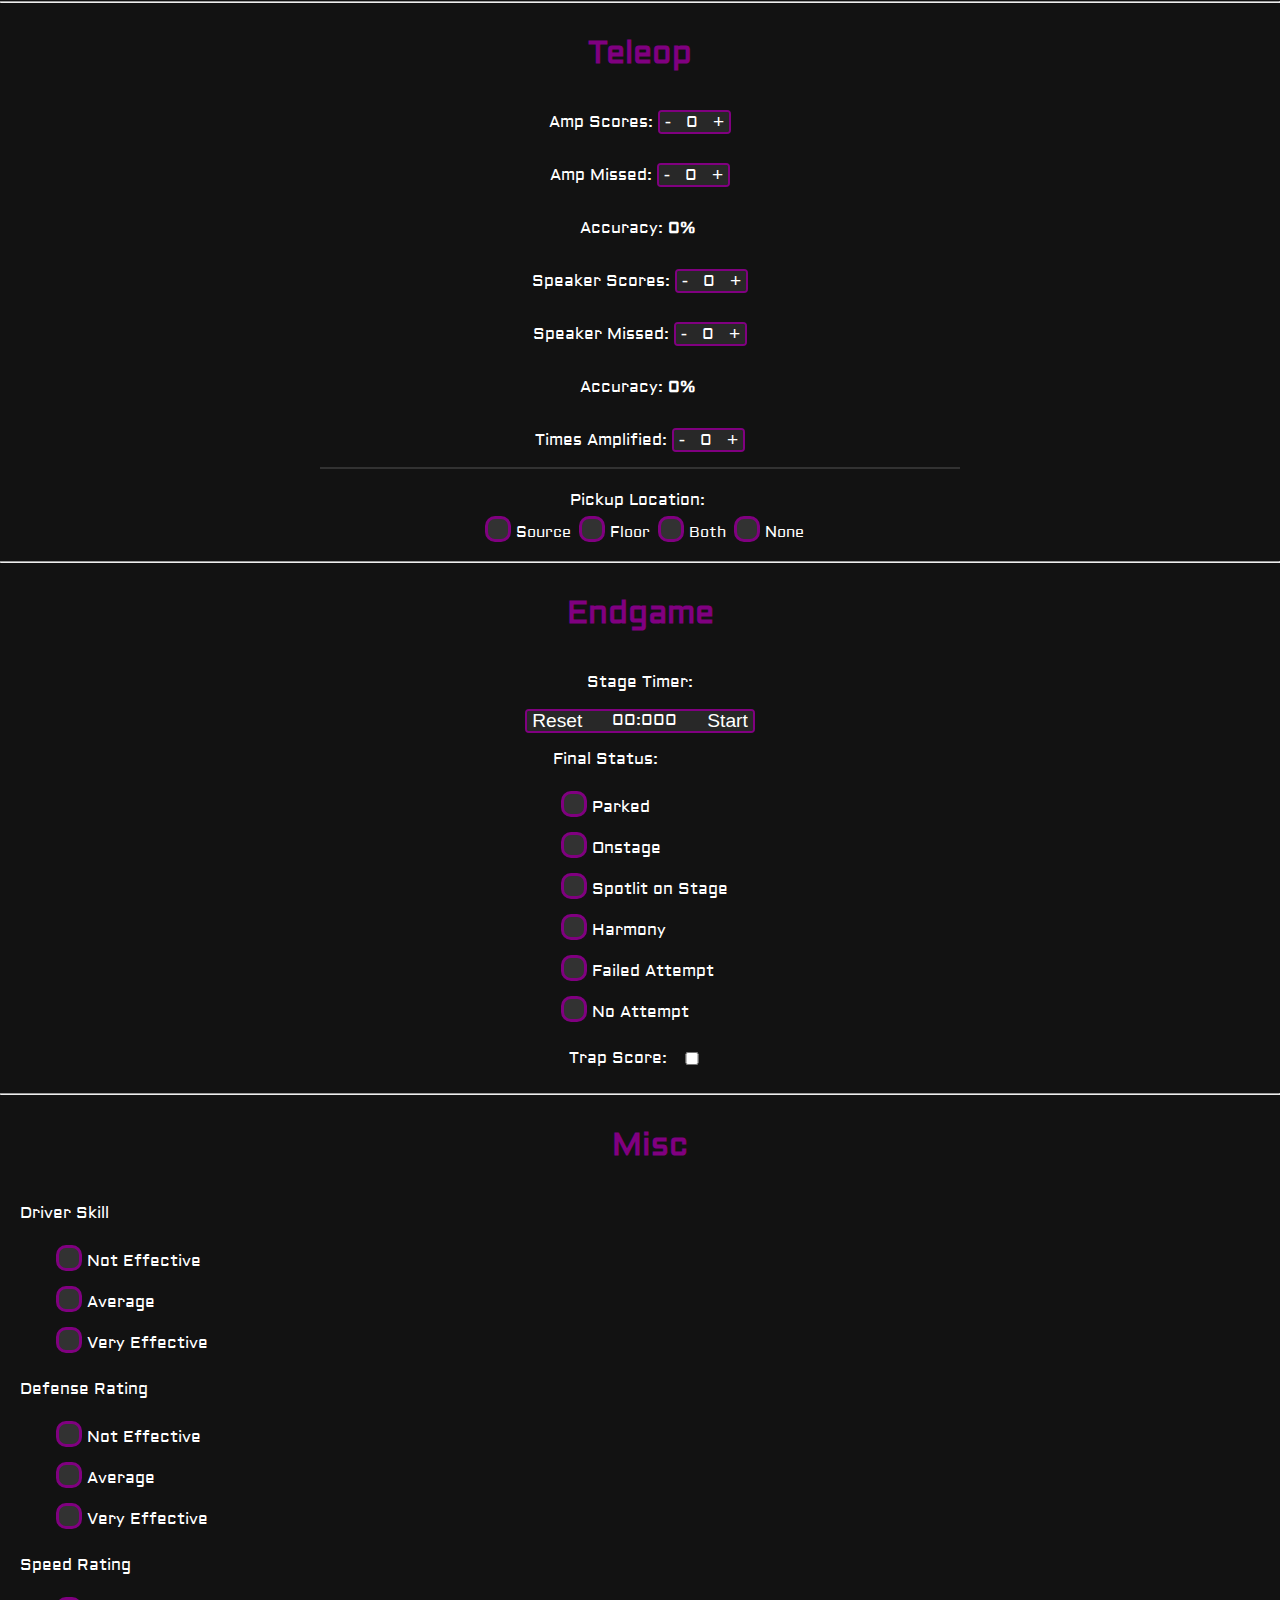
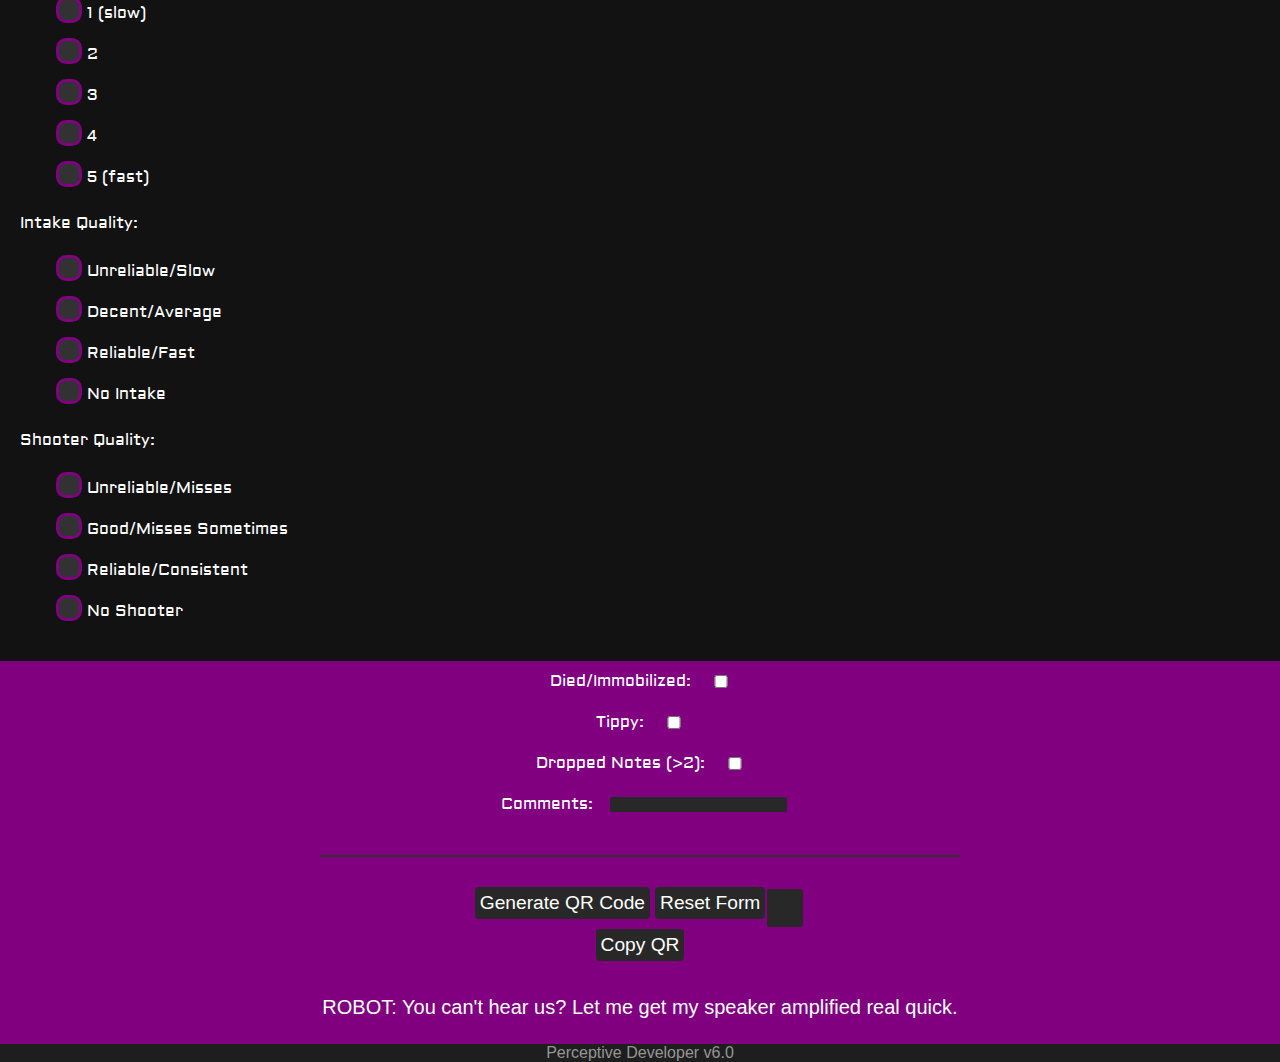
==== commit 0cddb481: "Fix qr code copy text on iPhone" ====
--- a/index.html
+++ b/index.html
@@ -394,7 +394,7 @@
             <button id="generateQR" onclick="generateQRCodeYay(false)" style="margin-bottom:10px;">Generate QR
                 Code</button>
             <button id="resetForm" onclick="resetForm()" style="margin-left:5px;margin-bottom:10px;">Reset Form</button>
-            <input id="thetext" type="text" class="input" style="display:none">
+            <input id="thetext" type="text" class="input">
             
             <script src="src/script.js"></script>
             <script src="libs/qrcode/qrcode.js"></script>
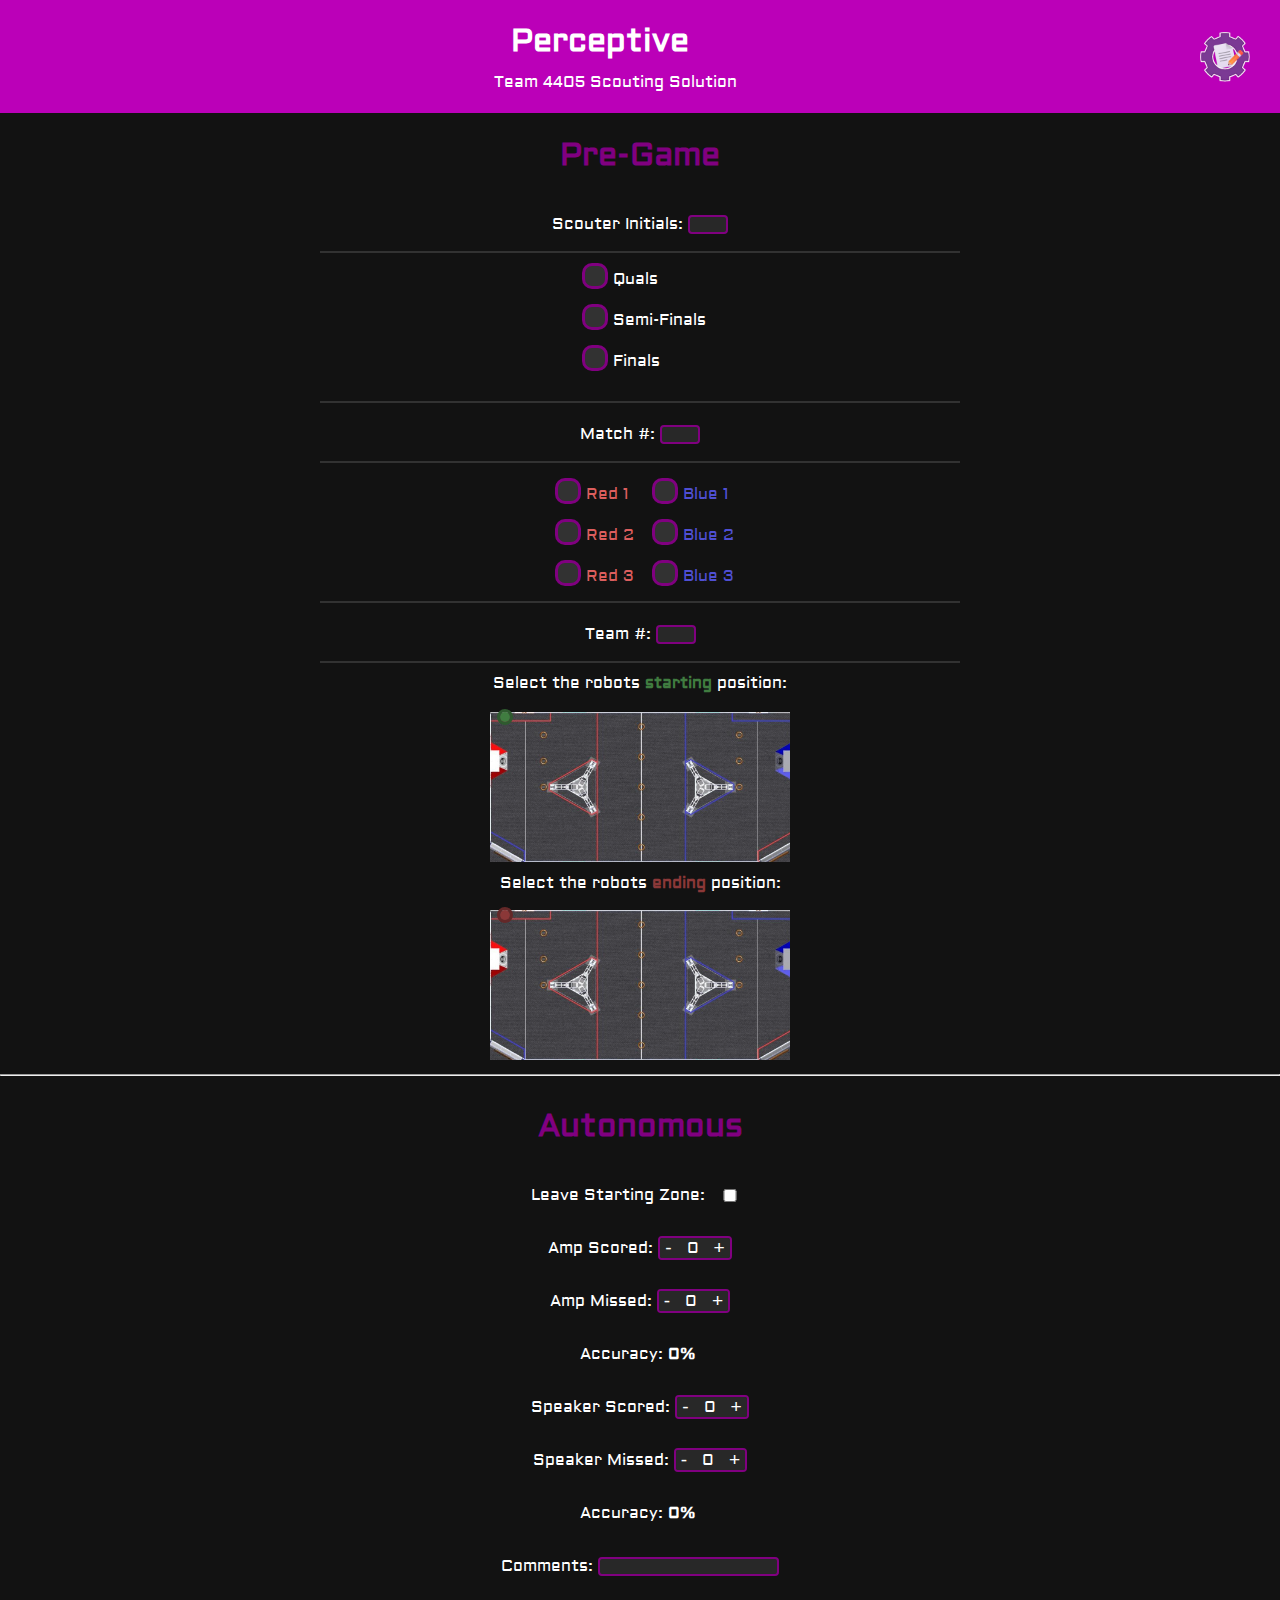
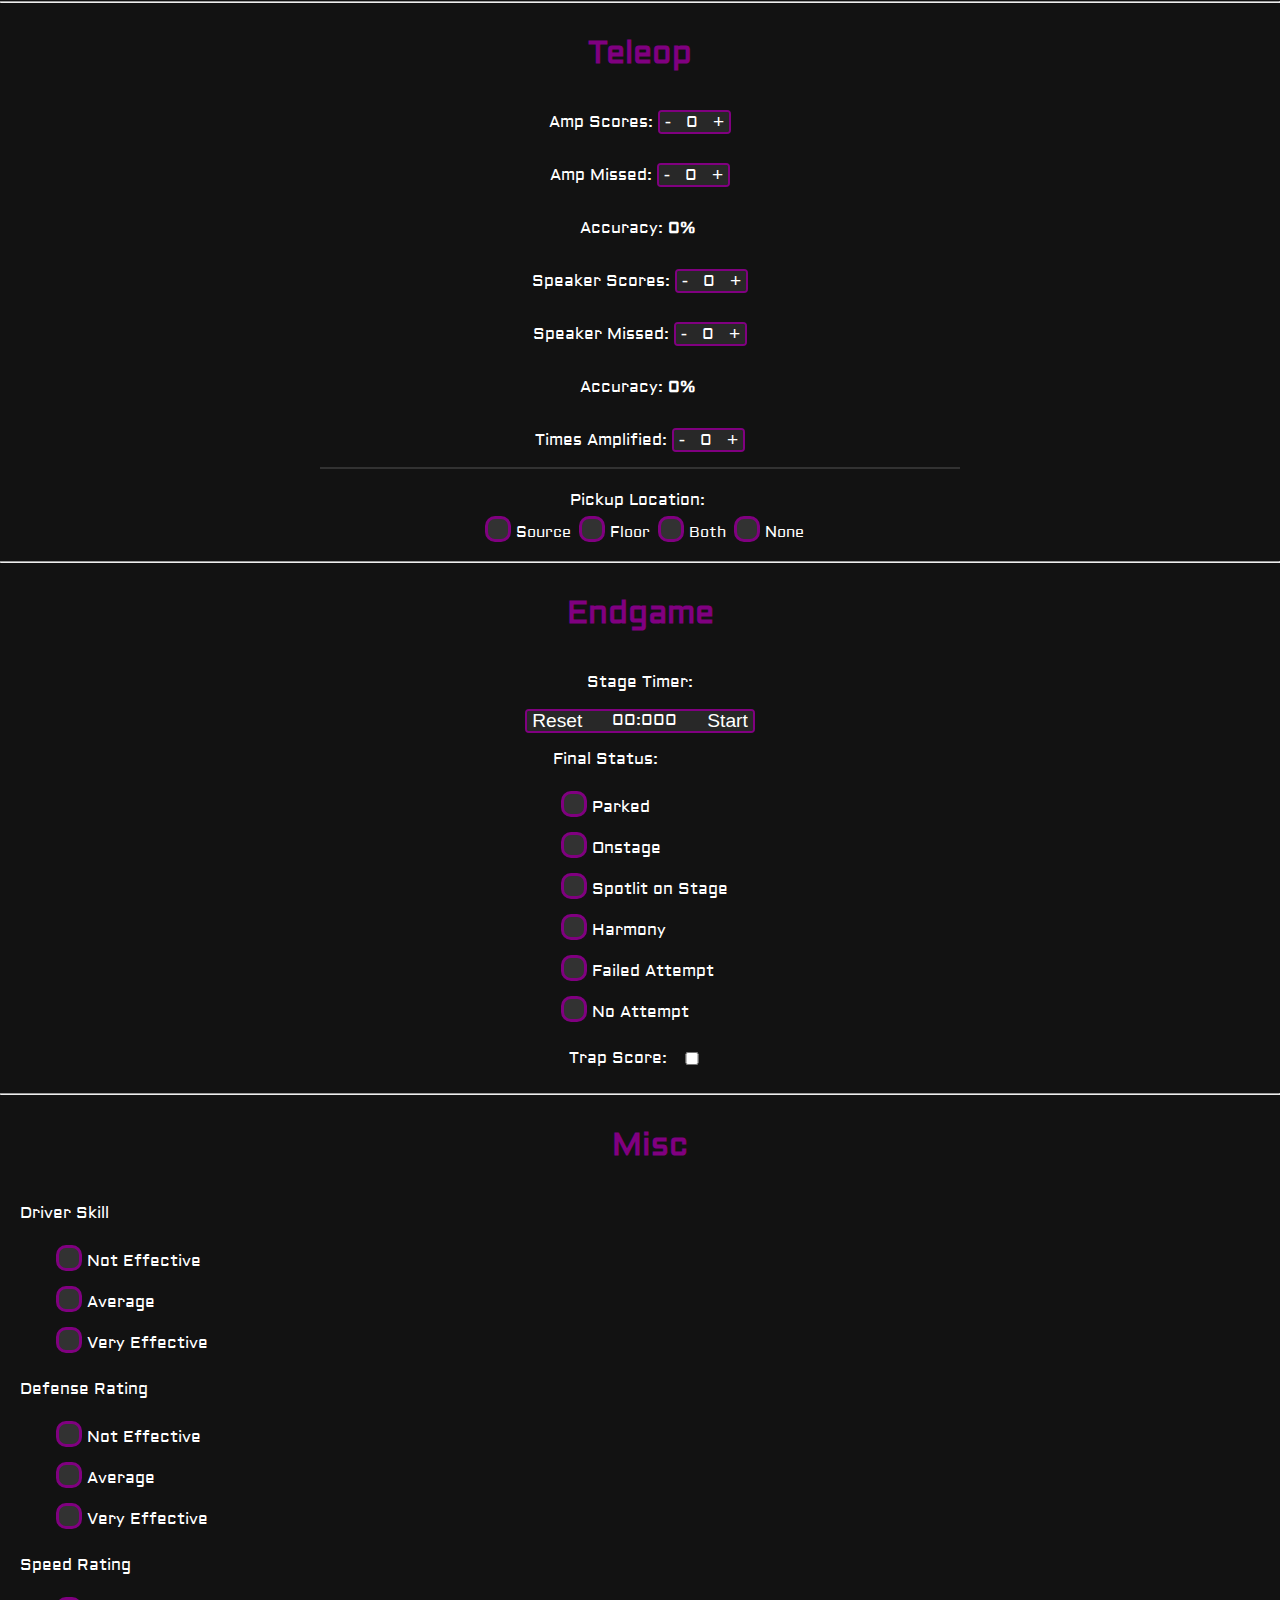
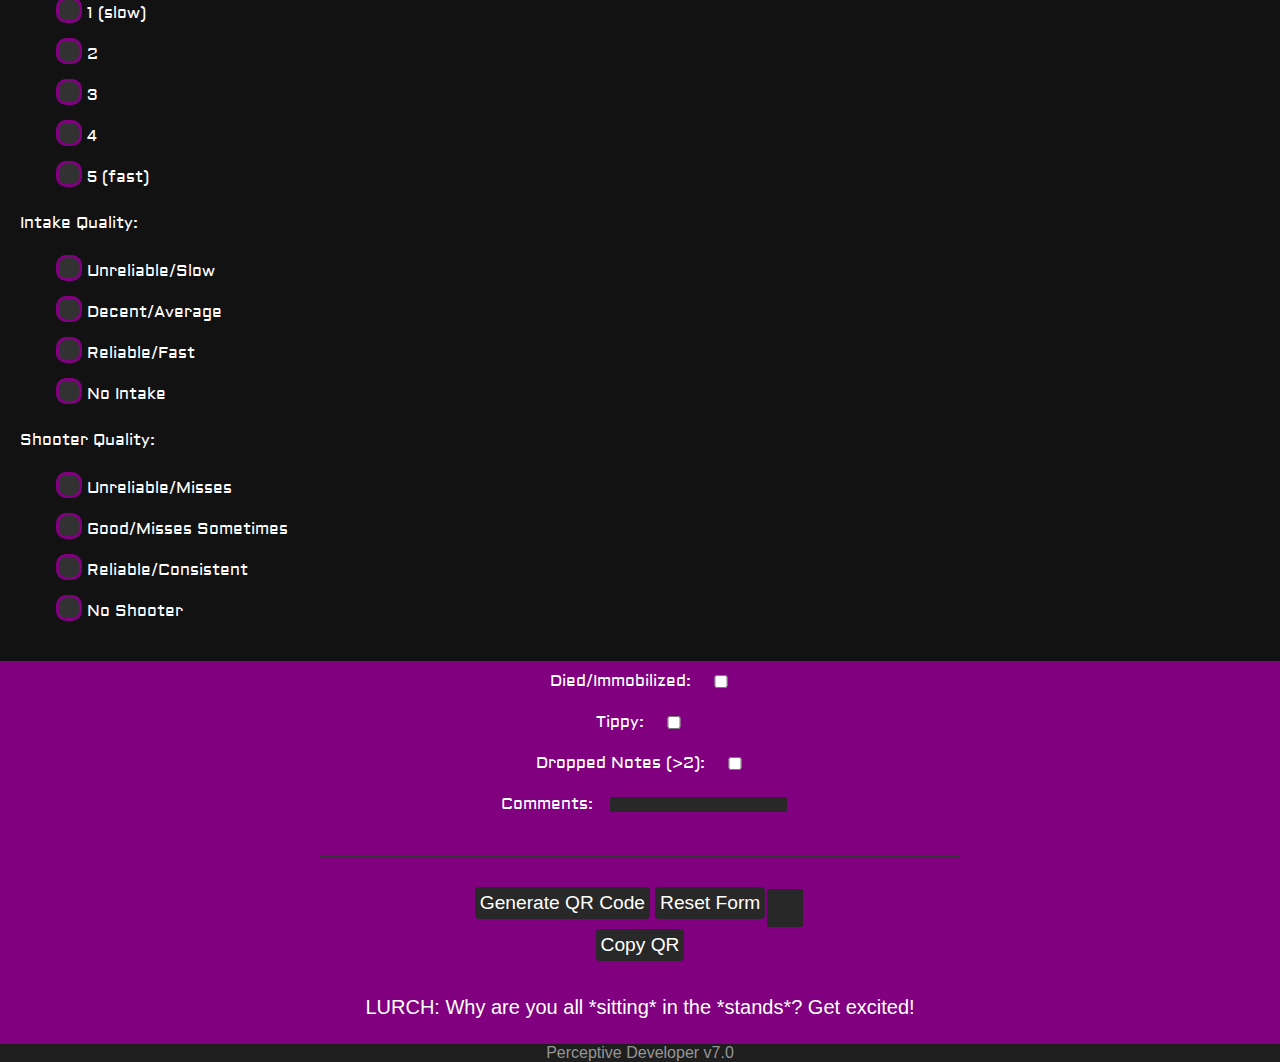
==== commit 6561c1b4: "Fix version number" ====
--- a/index.html
+++ b/index.html
@@ -410,7 +410,7 @@
     </div>
     <div id="unnecessarybanner" style="background-color:black; position:fixed; top:0px; left:0px; width:100vw; height:100vh; z-index:20;">
         <h1 style="color:rgb(0,255,0); font-family:sans-serif; font-size:70px; text-align:center; margin-top:200px;">YAY<br>4405</h1></div>
-    <div id="version" style="background-color:rgb(30,30,30);color:rgb(150,150,150);text-align:center;font-family:sans-serif;">Perceptive Developer v6.0</div>
+    <div id="version" style="background-color:rgb(30,30,30);color:rgb(150,150,150);text-align:center;font-family:sans-serif;">Perceptive Developer v7.0</div>
 
 
 
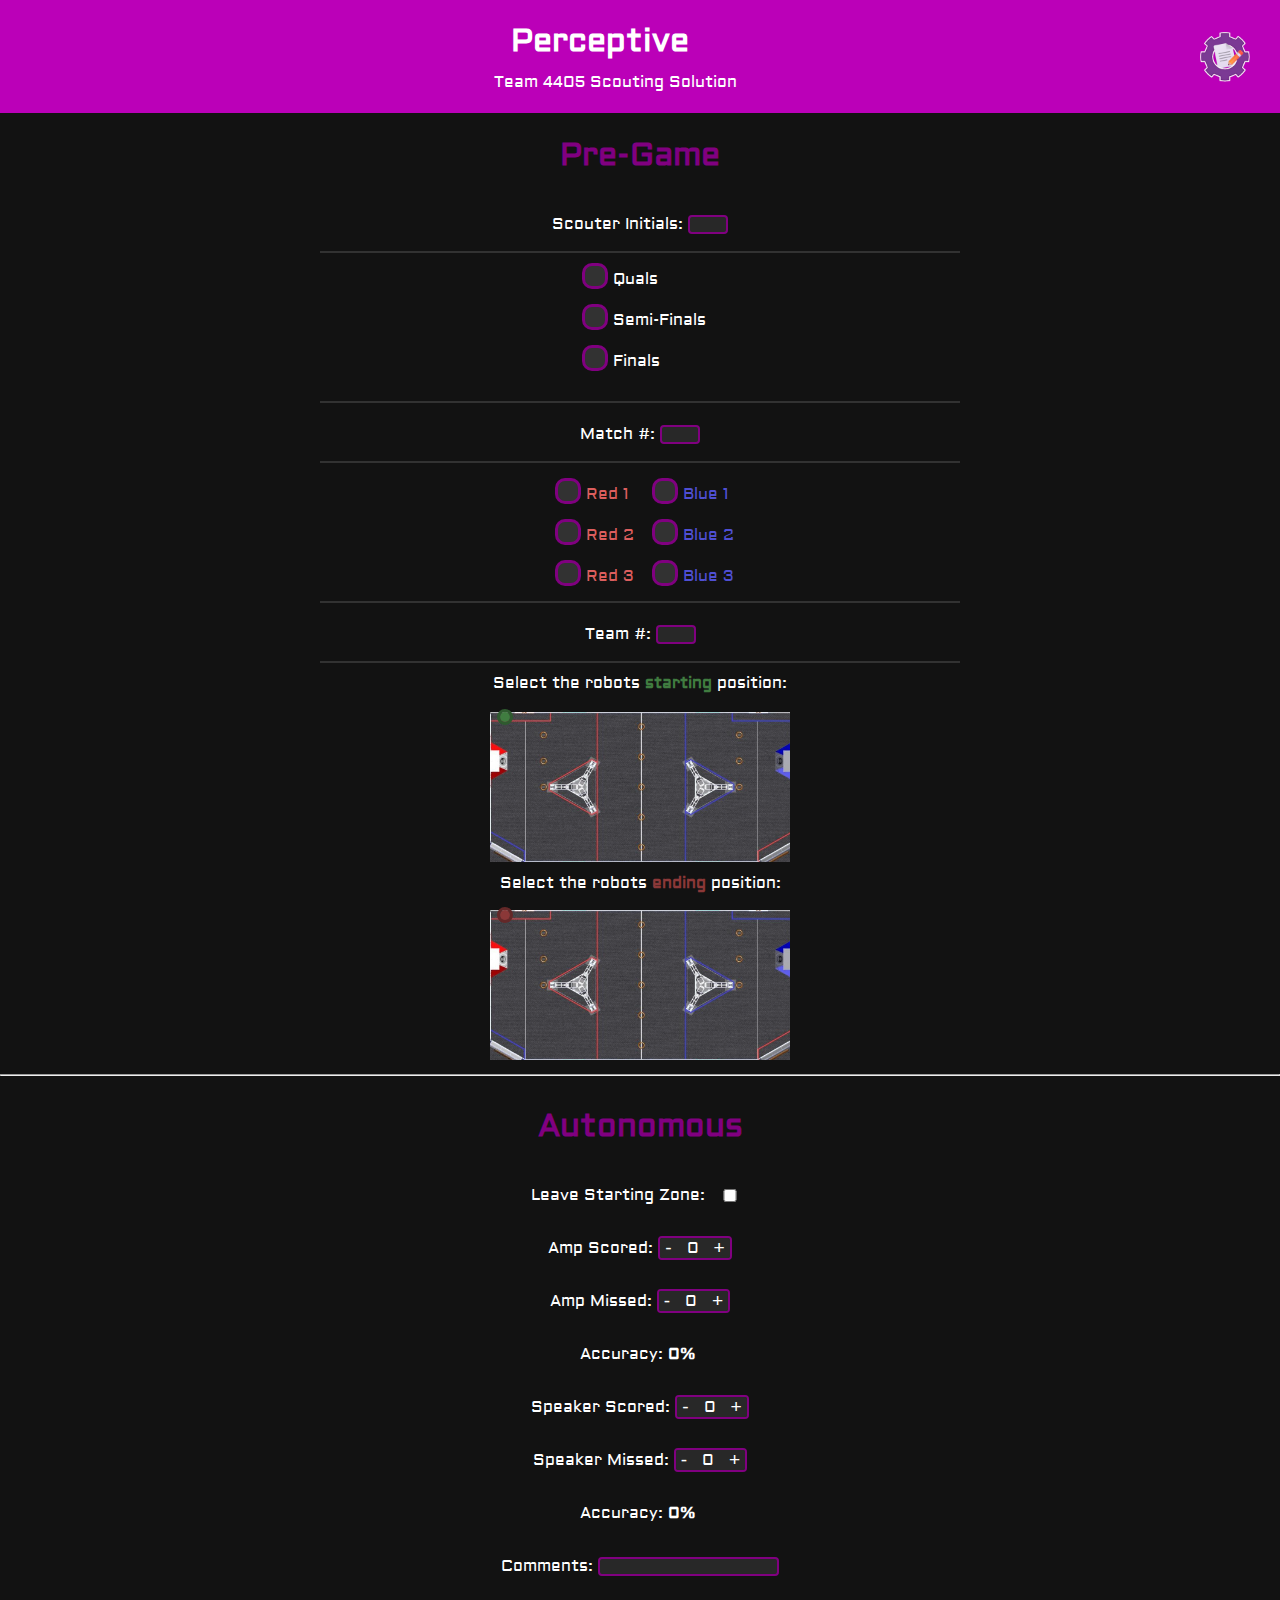
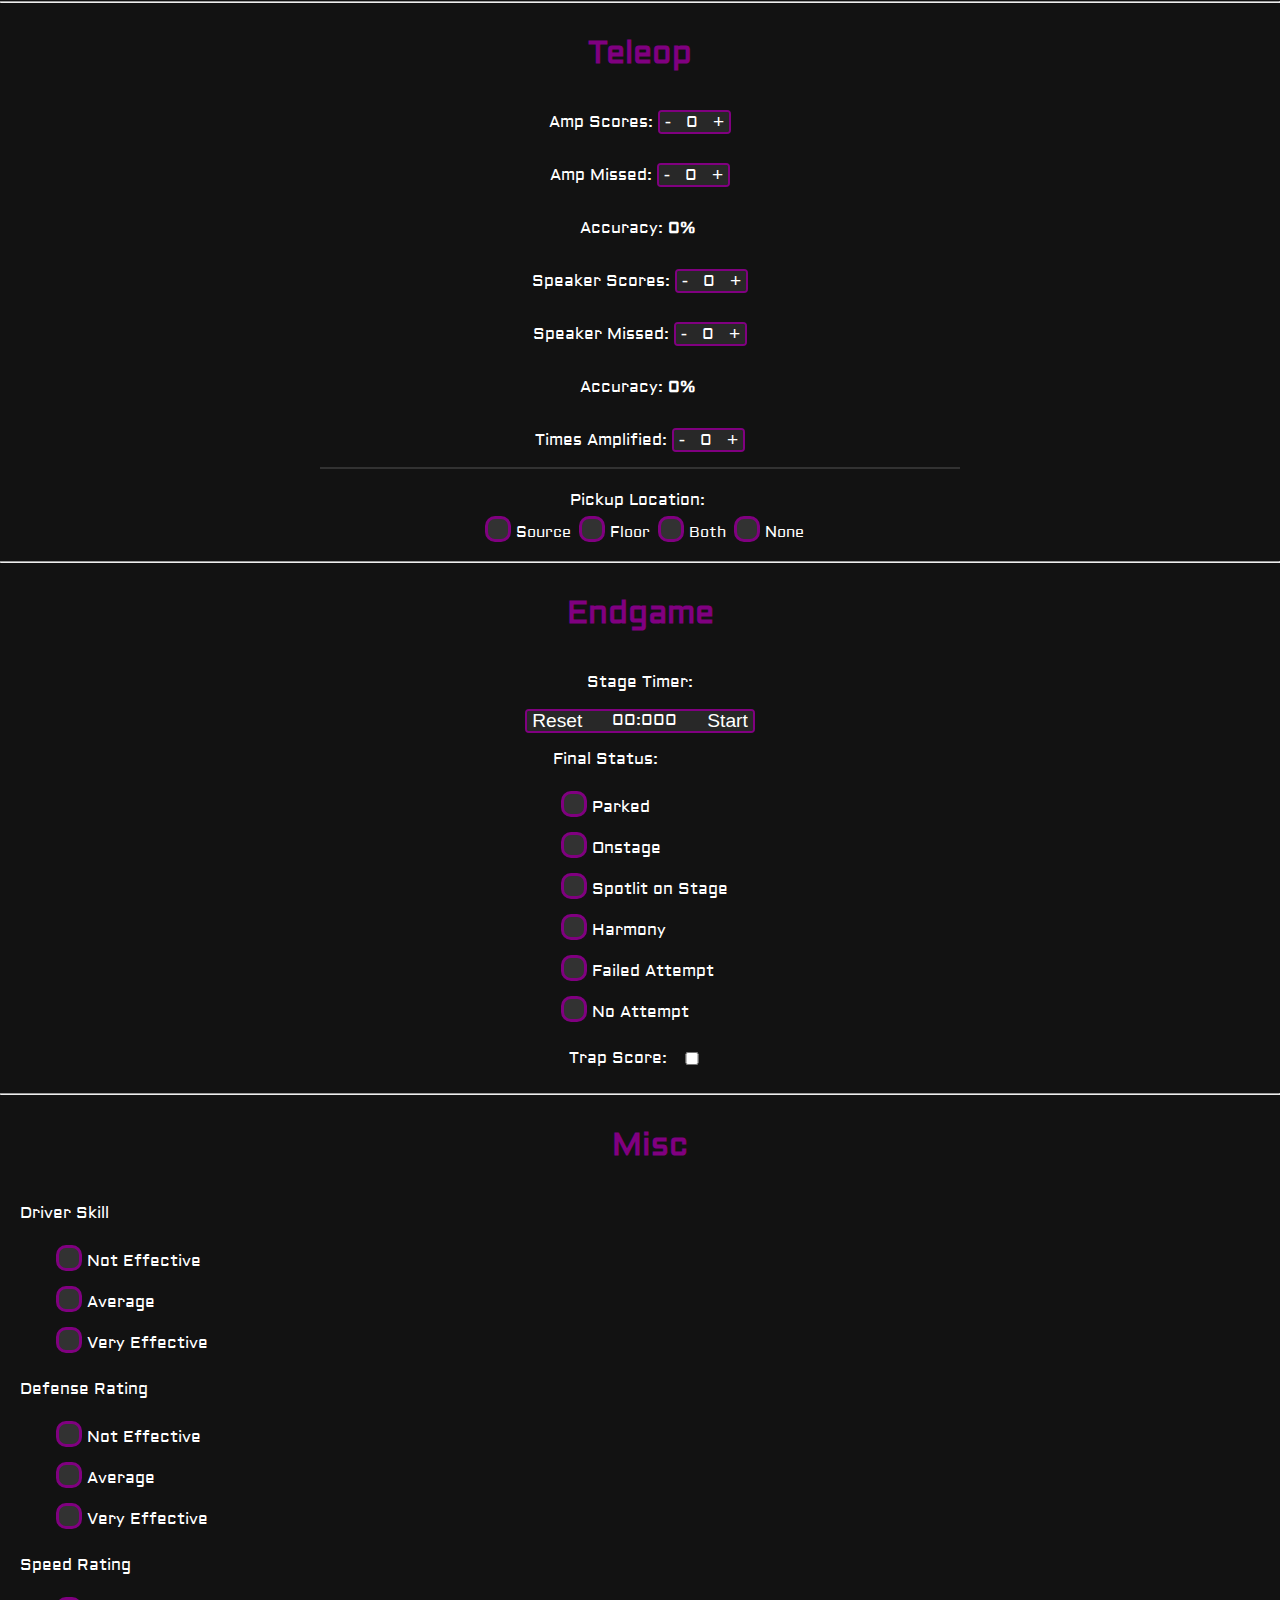
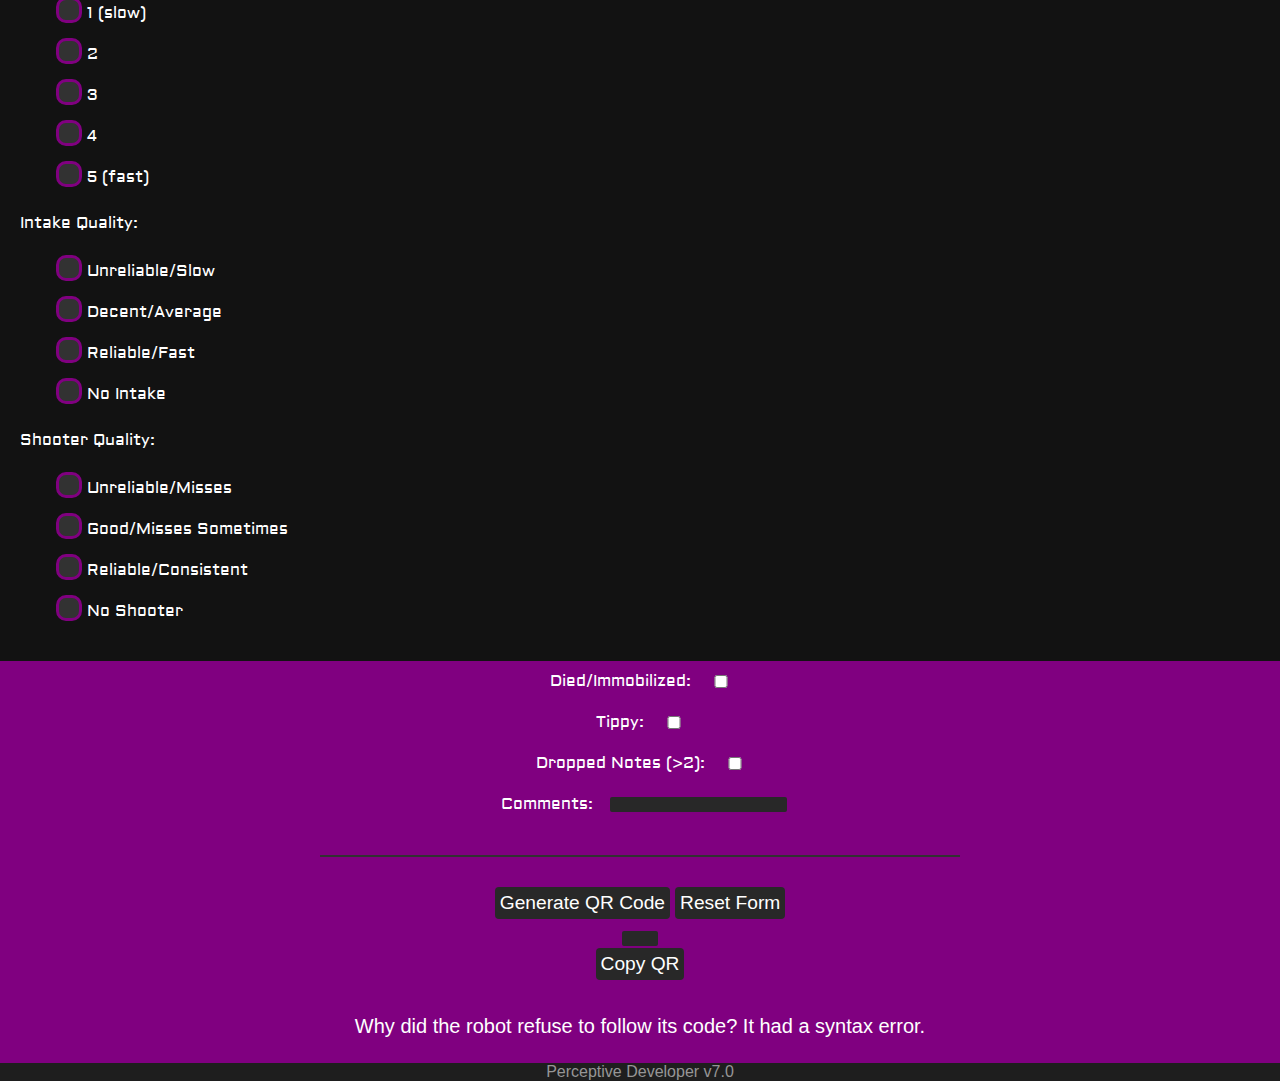
==== commit 722a9519: "Fix styling issue." ====
--- a/index.html
+++ b/index.html
@@ -394,12 +394,12 @@
             <button id="generateQR" onclick="generateQRCodeYay(false)" style="margin-bottom:10px;">Generate QR
                 Code</button>
             <button id="resetForm" onclick="resetForm()" style="margin-left:5px;margin-bottom:10px;">Reset Form</button>
-            <input id="thetext" type="text" class="input">
             
             <script src="src/script.js"></script>
             <script src="libs/qrcode/qrcode.js"></script>
 
         </div>
+        <input id="thetext" type="text" class="input">
         <button id="copy" onclick="copyText();" style="margin-bottom:10px">Copy QR</button>
         <div id="qrcontainer" style="margin-bottom:20px;">
 
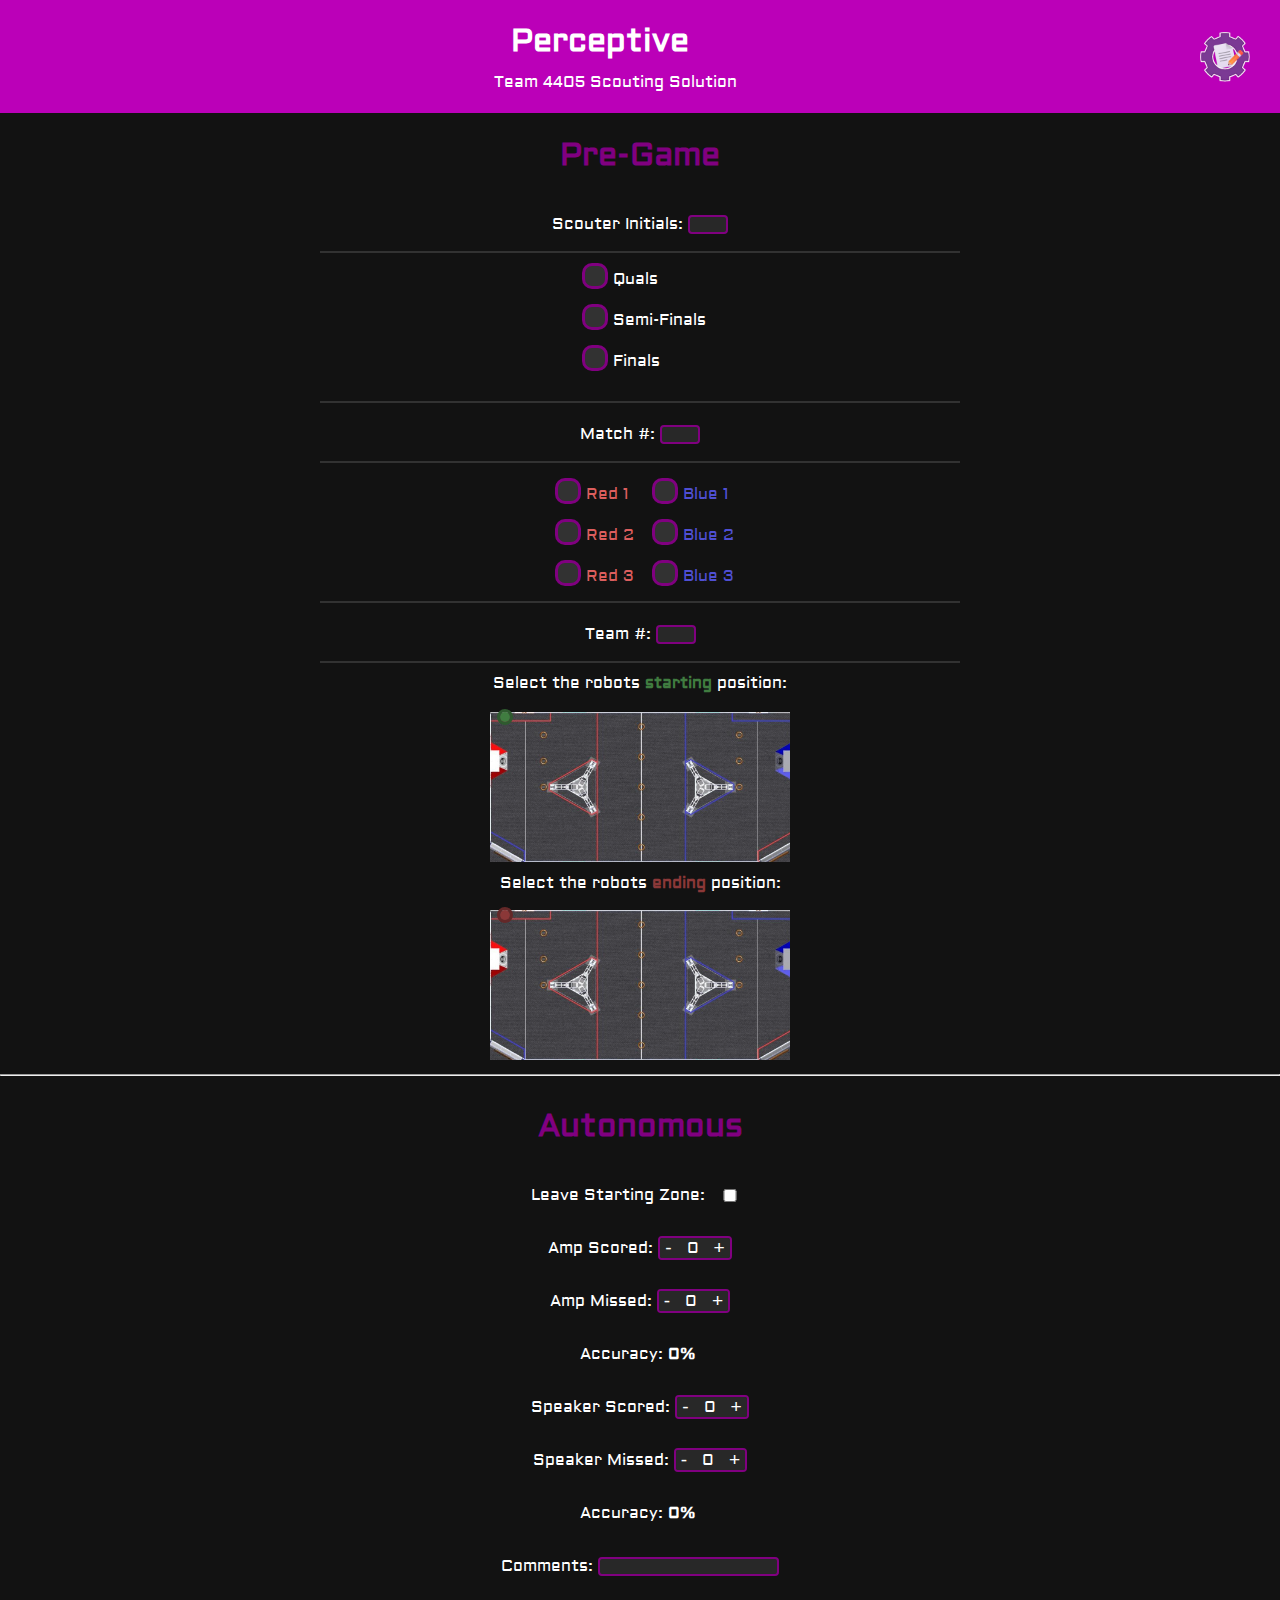
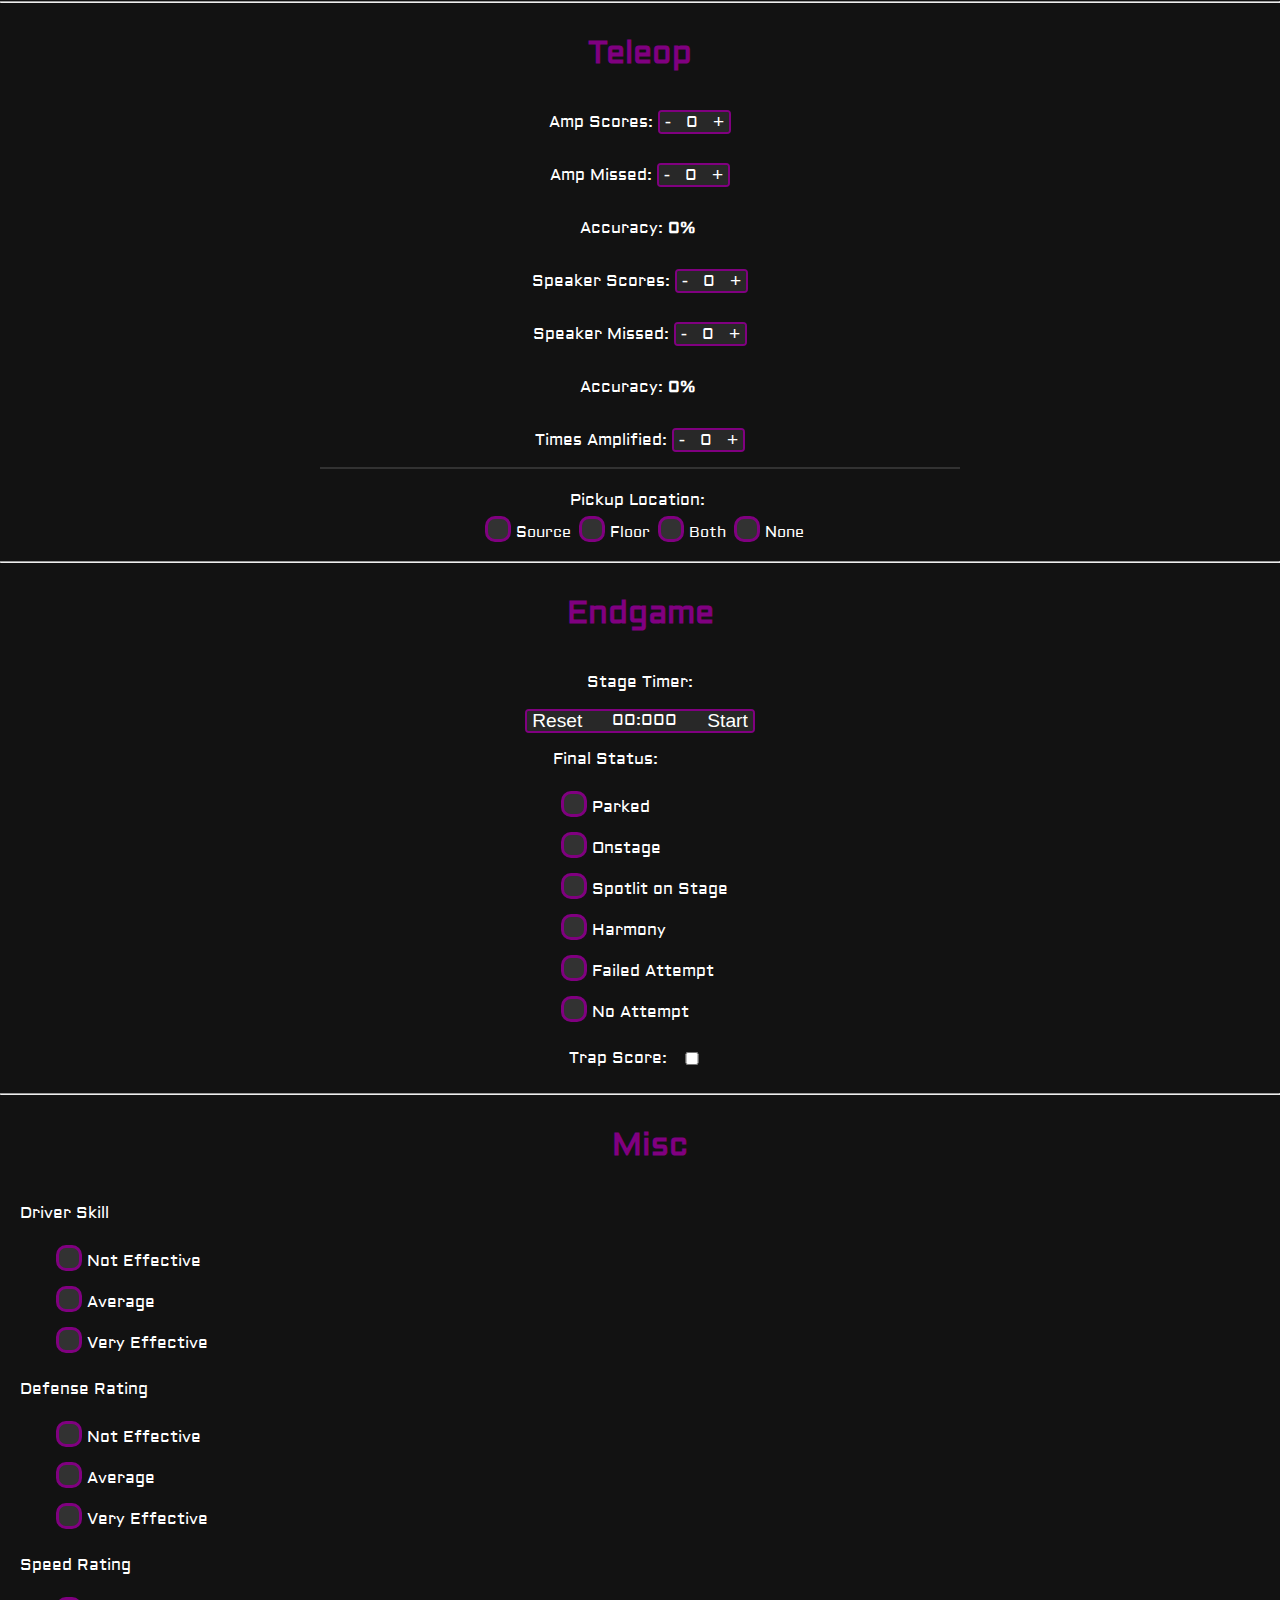
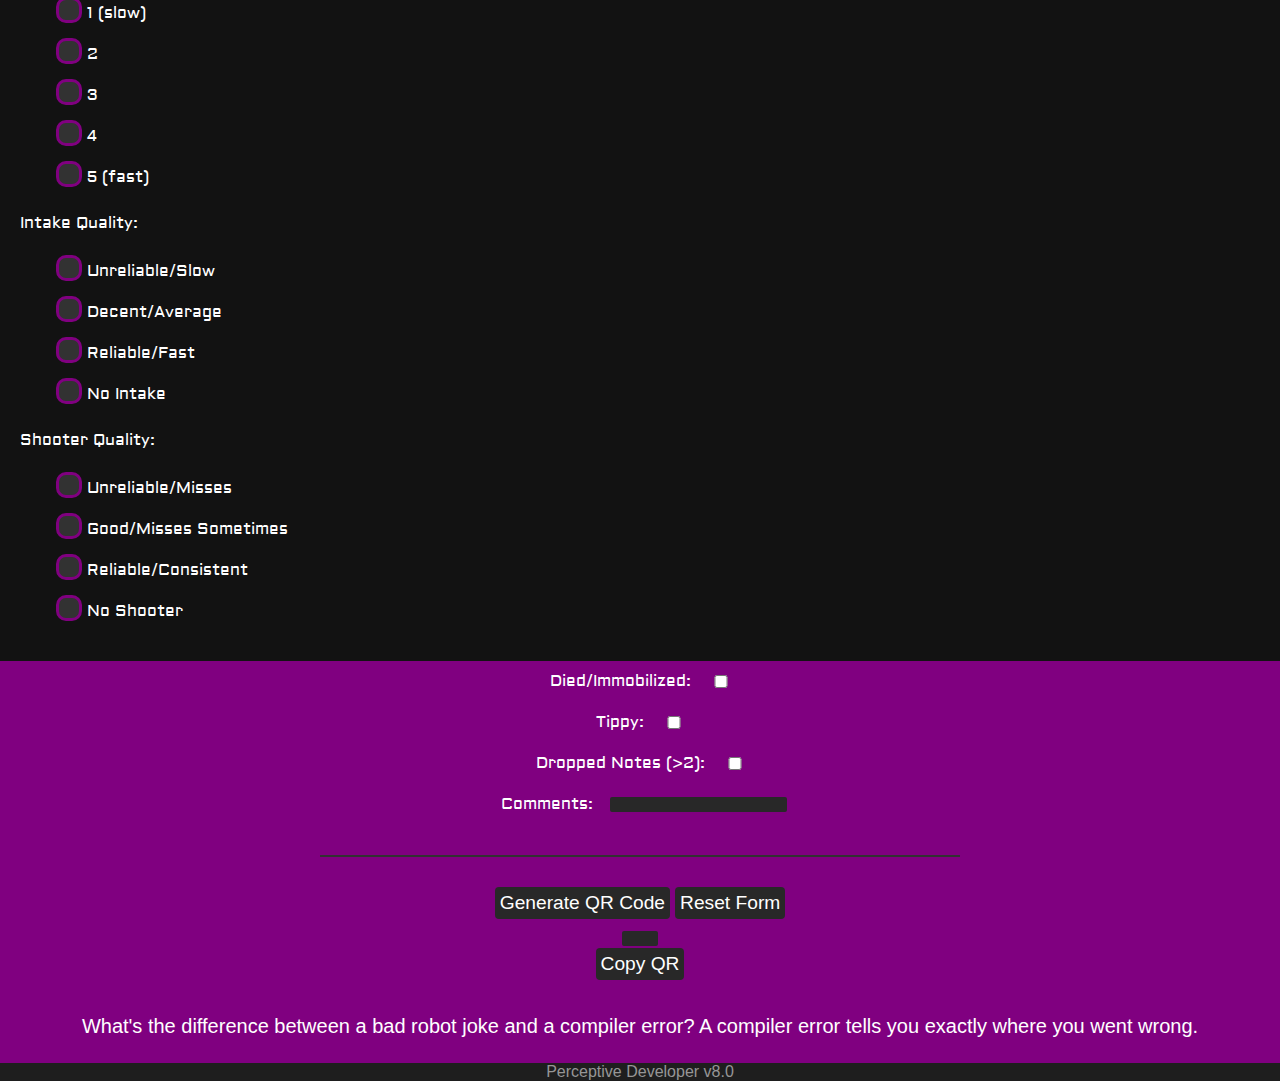
==== commit 00d3a05e: "Fix version number" ====
--- a/index.html
+++ b/index.html
@@ -410,7 +410,7 @@
     </div>
     <div id="unnecessarybanner" style="background-color:black; position:fixed; top:0px; left:0px; width:100vw; height:100vh; z-index:20;">
         <h1 style="color:rgb(0,255,0); font-family:sans-serif; font-size:70px; text-align:center; margin-top:200px;">YAY<br>4405</h1></div>
-    <div id="version" style="background-color:rgb(30,30,30);color:rgb(150,150,150);text-align:center;font-family:sans-serif;">Perceptive Developer v7.0</div>
+    <div id="version" style="background-color:rgb(30,30,30);color:rgb(150,150,150);text-align:center;font-family:sans-serif;">Perceptive Developer v8.0</div>
 
 
 
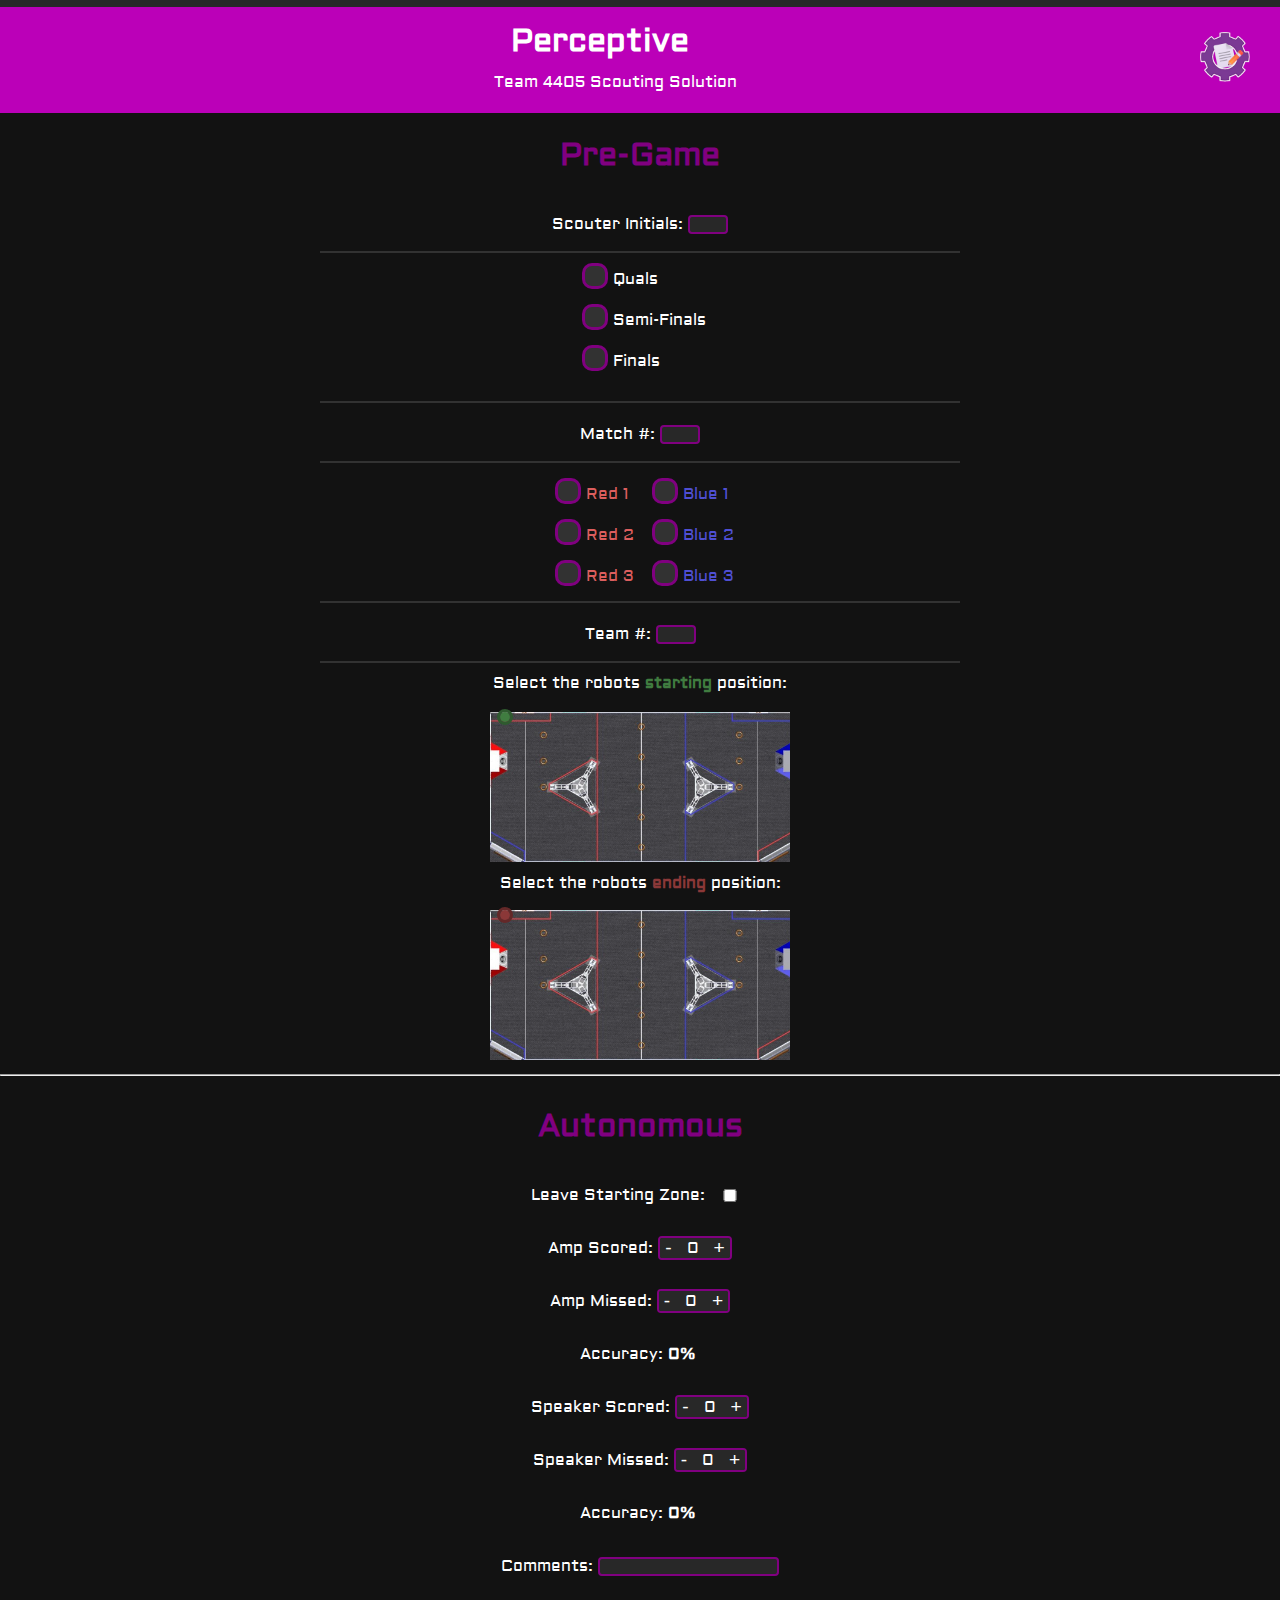
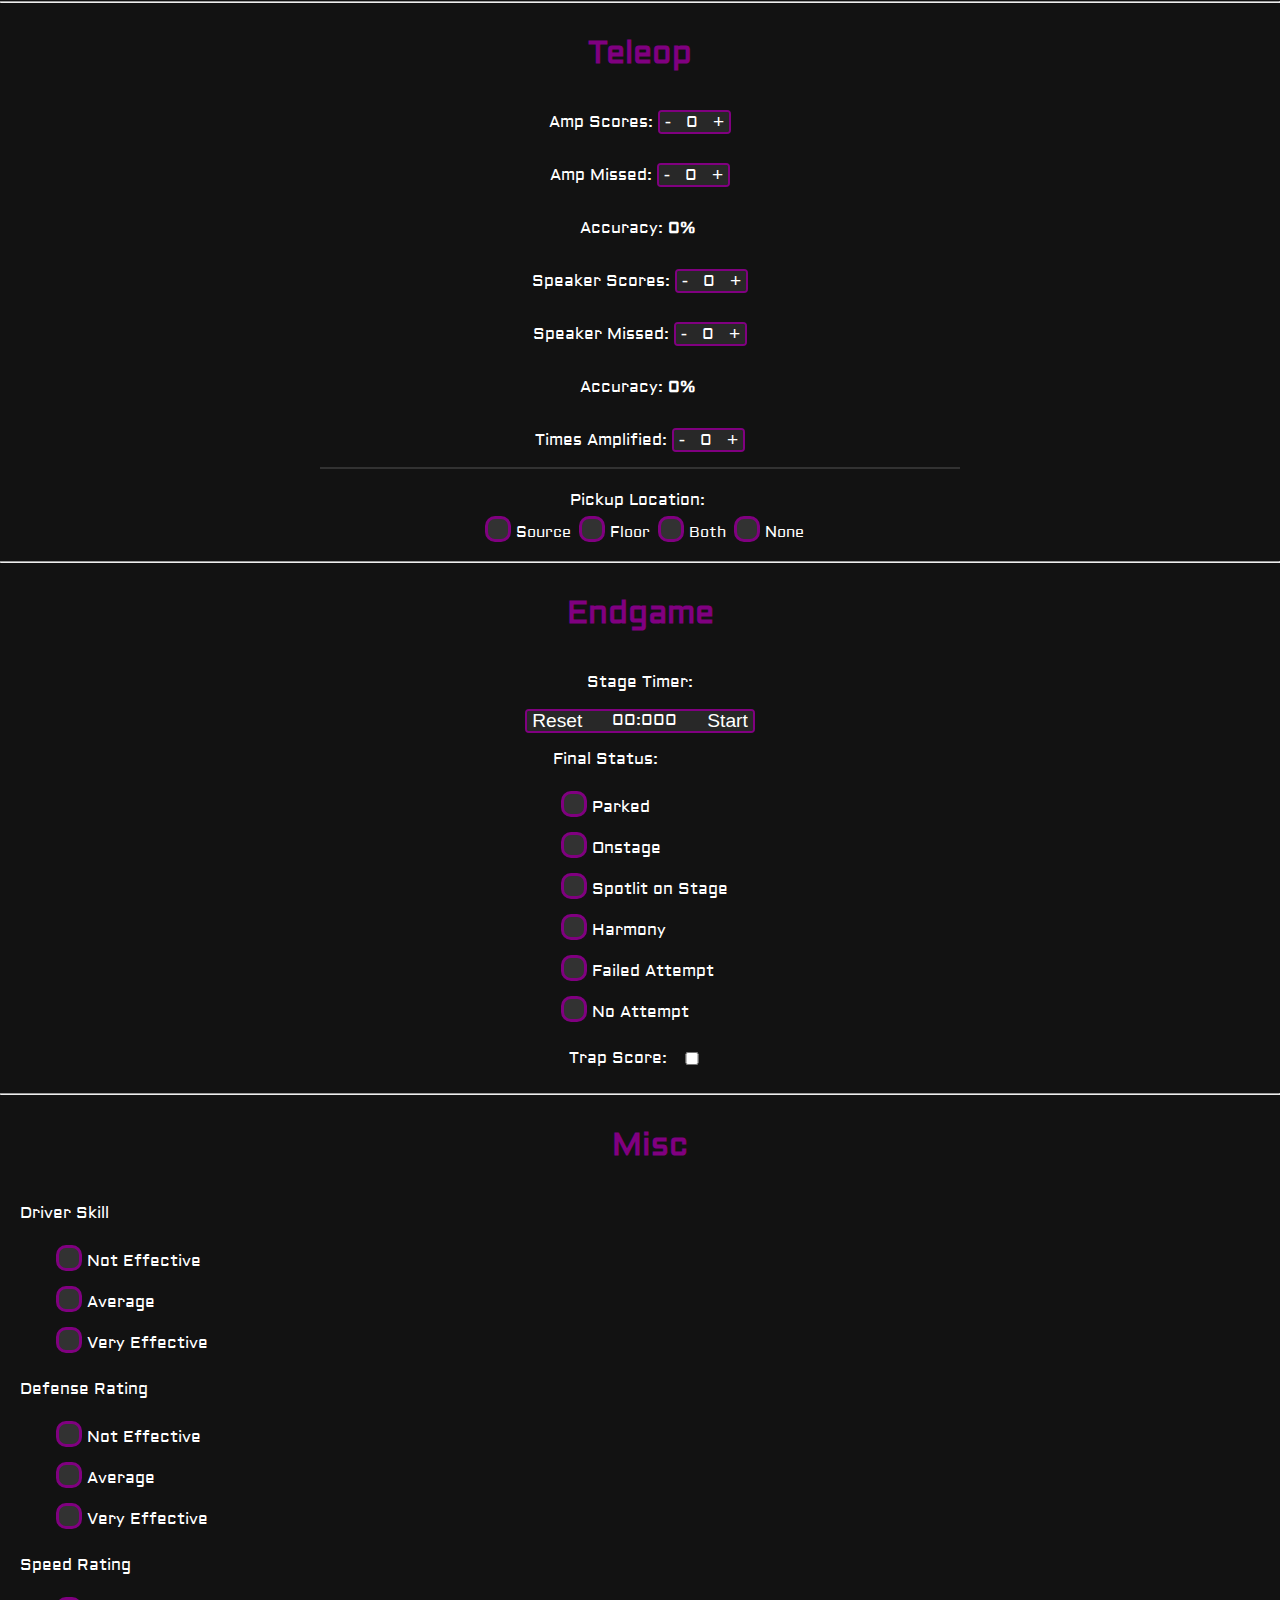
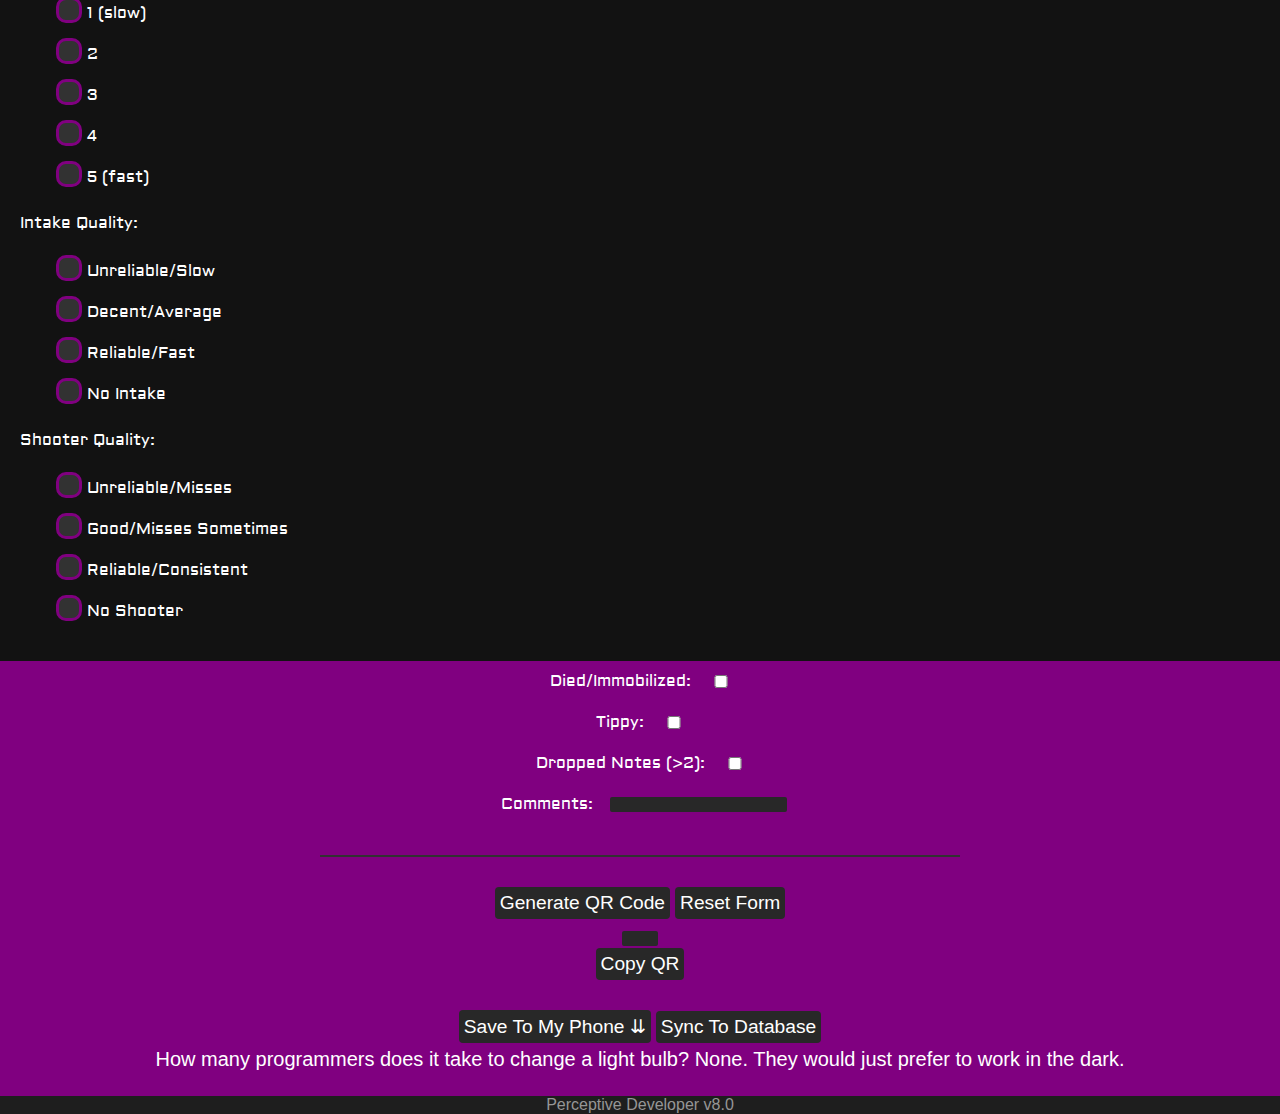
==== commit e13318c5: "Add save to iphone" ====
--- a/index.html
+++ b/index.html
@@ -394,7 +394,7 @@
             <button id="generateQR" onclick="generateQRCodeYay(false)" style="margin-bottom:10px;">Generate QR
                 Code</button>
             <button id="resetForm" onclick="resetForm()" style="margin-left:5px;margin-bottom:10px;">Reset Form</button>
-            
+            <script src="src/Primary_Extension.js"></script>
             <script src="src/script.js"></script>
             <script src="libs/qrcode/qrcode.js"></script>
 
@@ -404,6 +404,10 @@
         <div id="qrcontainer" style="margin-bottom:20px;">
 
         </div>
+        <div id="save-tools">
+            <button id="save-to-cookies" onclick="saveToCookies()">Save To My Phone ⇊</button>
+            <button id="sync" onclick="sync()">Sync To Database</button>
+        </div>
         <div id="joke">
             
         </div>
@@ -412,6 +416,7 @@
         <h1 style="color:rgb(0,255,0); font-family:sans-serif; font-size:70px; text-align:center; margin-top:200px;">YAY<br>4405</h1></div>
     <div id="version" style="background-color:rgb(30,30,30);color:rgb(150,150,150);text-align:center;font-family:sans-serif;">Perceptive Developer v8.0</div>
 
+    <div id="percent-used"></div>
 
 
 </body>
--- a/src/style.css
+++ b/src/style.css
@@ -64,7 +64,19 @@
     background-color:purple;
 }
 
-
+#percent-used {
+    color:white;
+    font-family:sans-serif;
+    font-size:5px;
+    height:7px;
+    position:fixed;
+    background-color:rgb(40, 40, 40);
+    width:100%;
+    top:0px;
+    left:0px;
+    text-align:center;
+    z-index:30;
+}
 .subheader {
     margin: 0;
     padding-top: 10px;
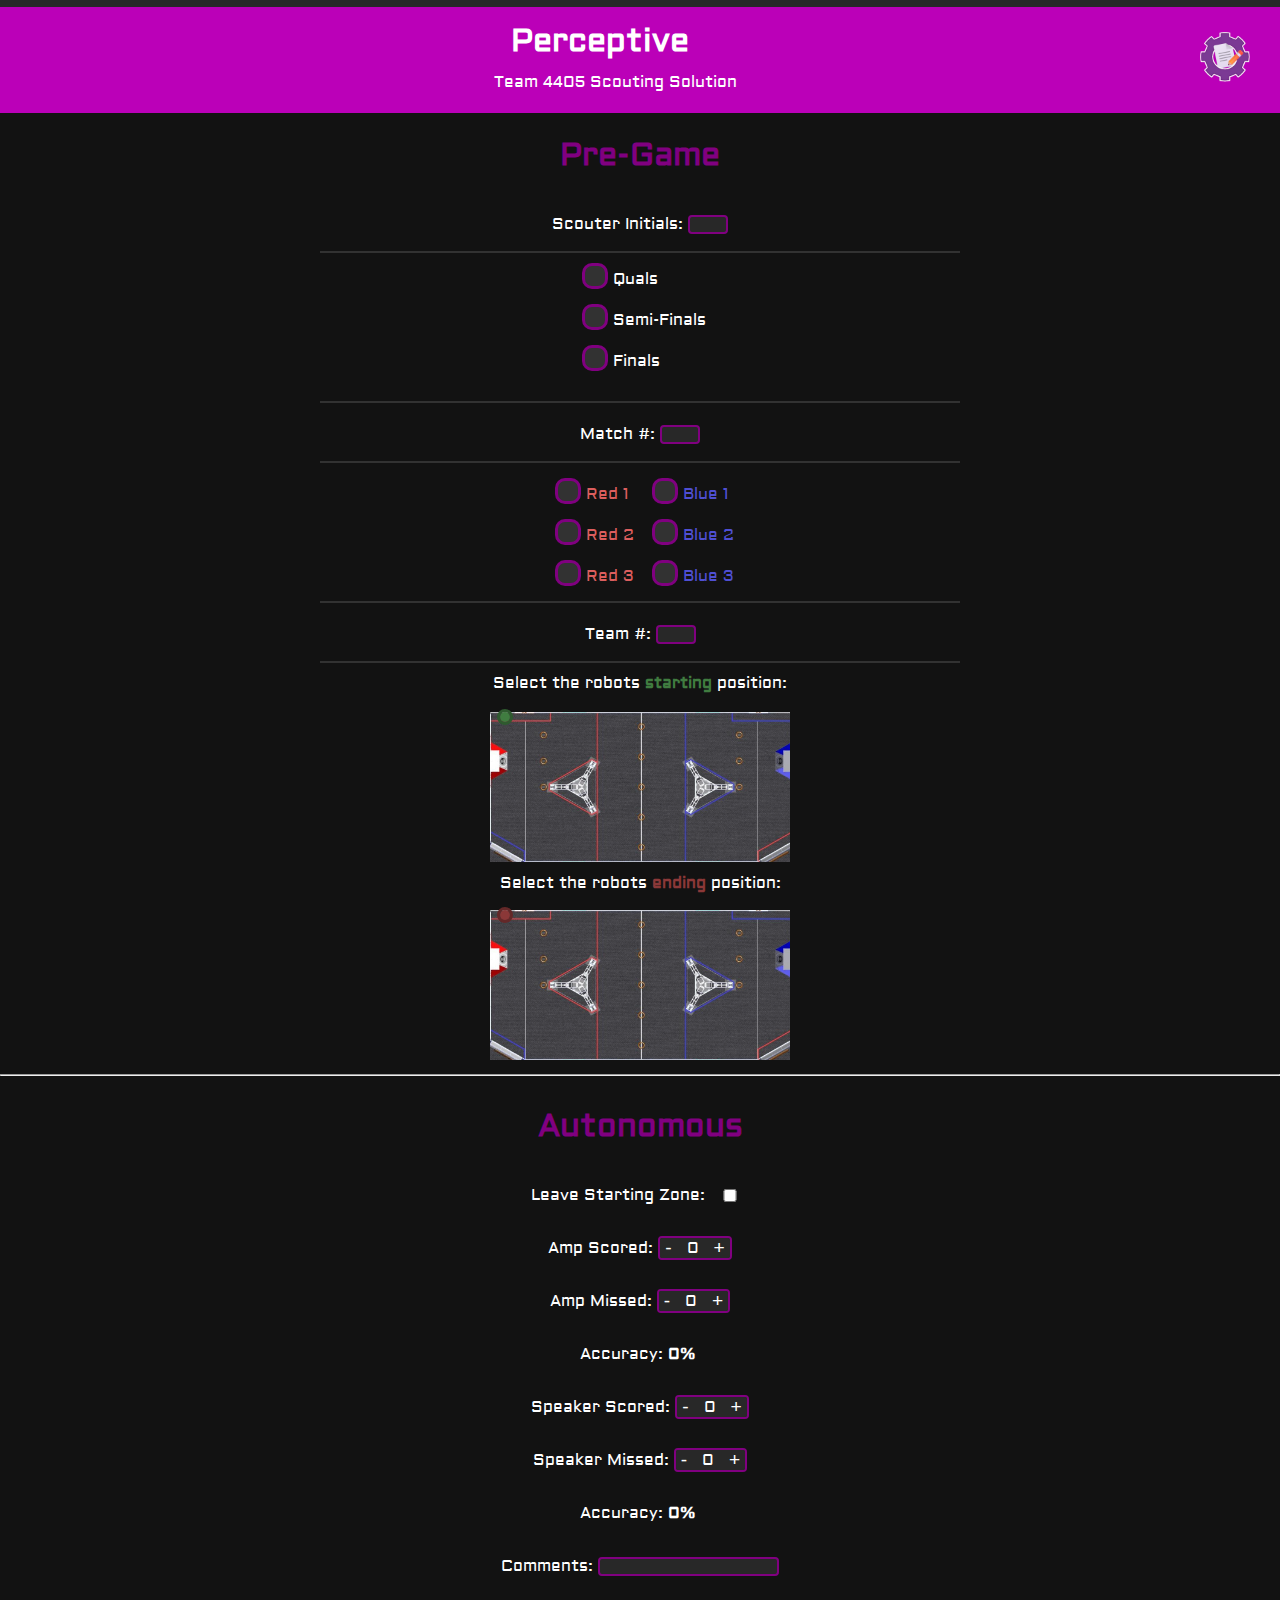
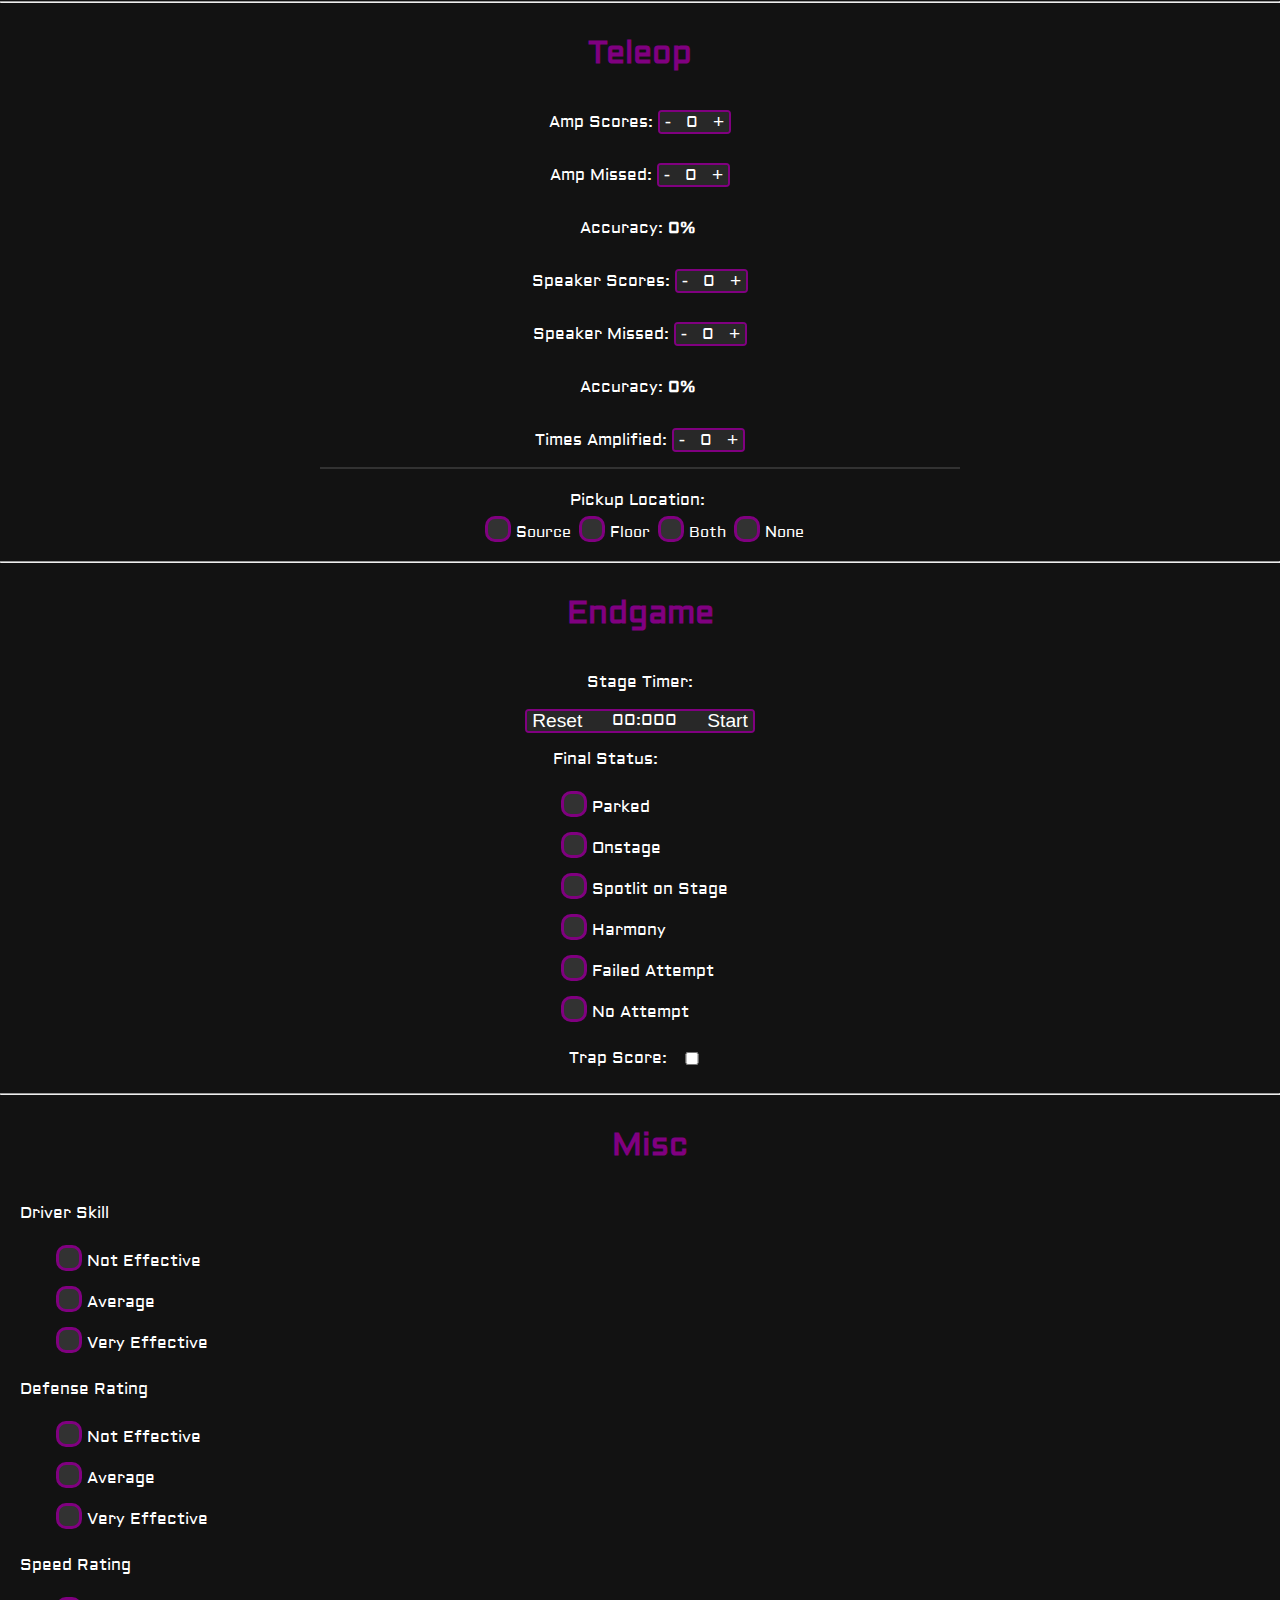
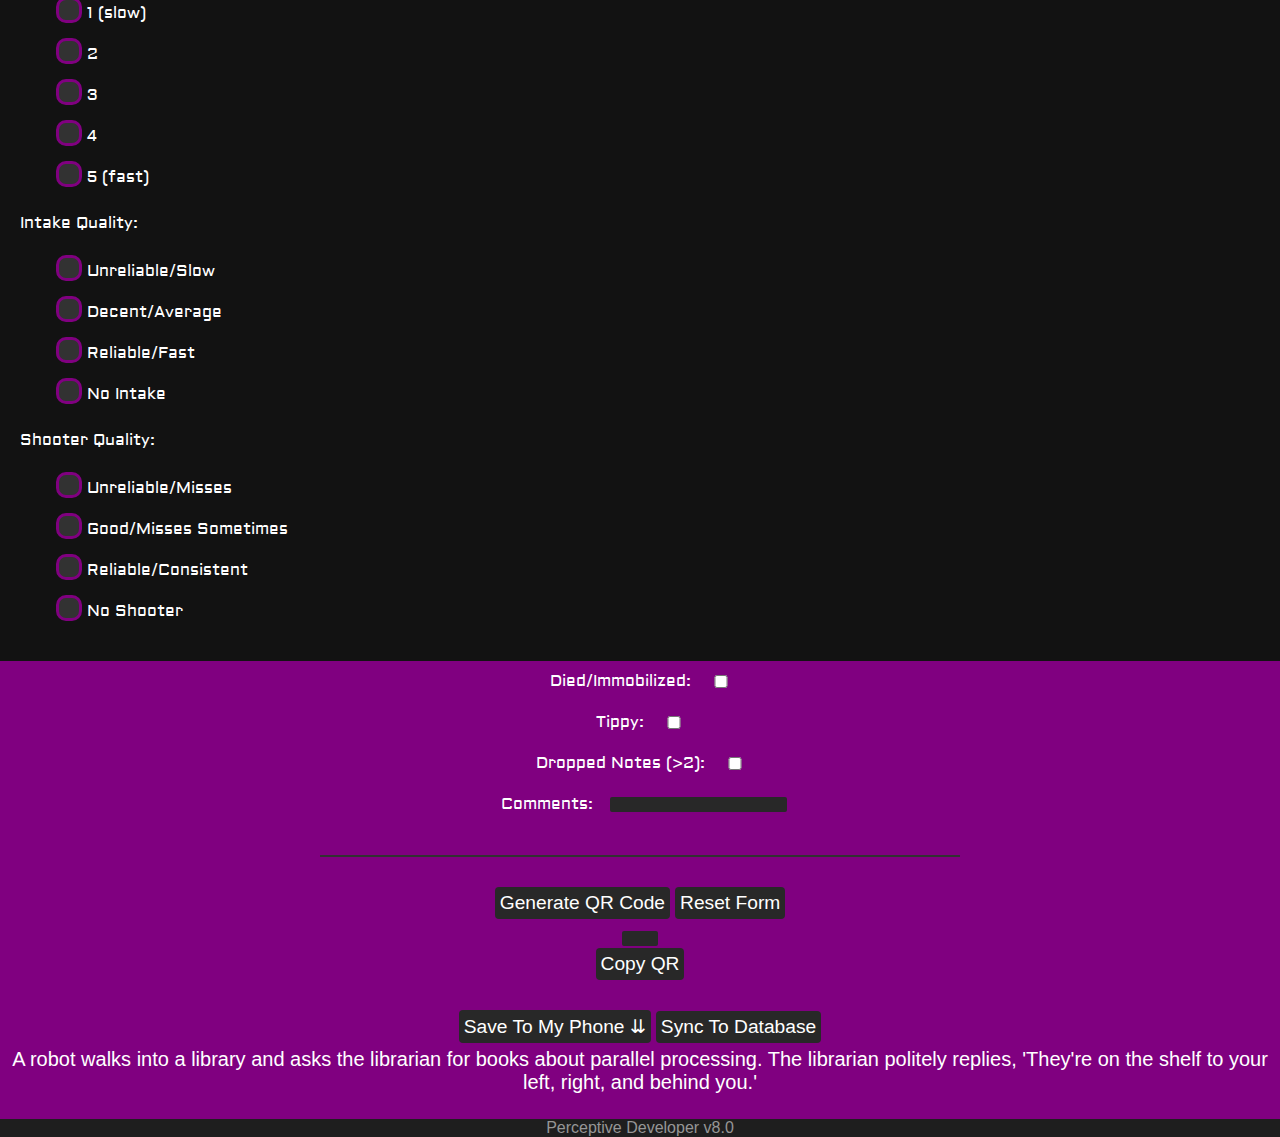
==== commit 491ffb54: "Protect against caching Primary Extension" ====
--- a/index.html
+++ b/index.html
@@ -394,7 +394,7 @@
             <button id="generateQR" onclick="generateQRCodeYay(false)" style="margin-bottom:10px;">Generate QR
                 Code</button>
             <button id="resetForm" onclick="resetForm()" style="margin-left:5px;margin-bottom:10px;">Reset Form</button>
-            <script src="src/Primary_Extension.js"></script>
+            <script src="src/Primary_Extension.js?num=5"></script>
             <script src="src/script.js"></script>
             <script src="libs/qrcode/qrcode.js"></script>
 
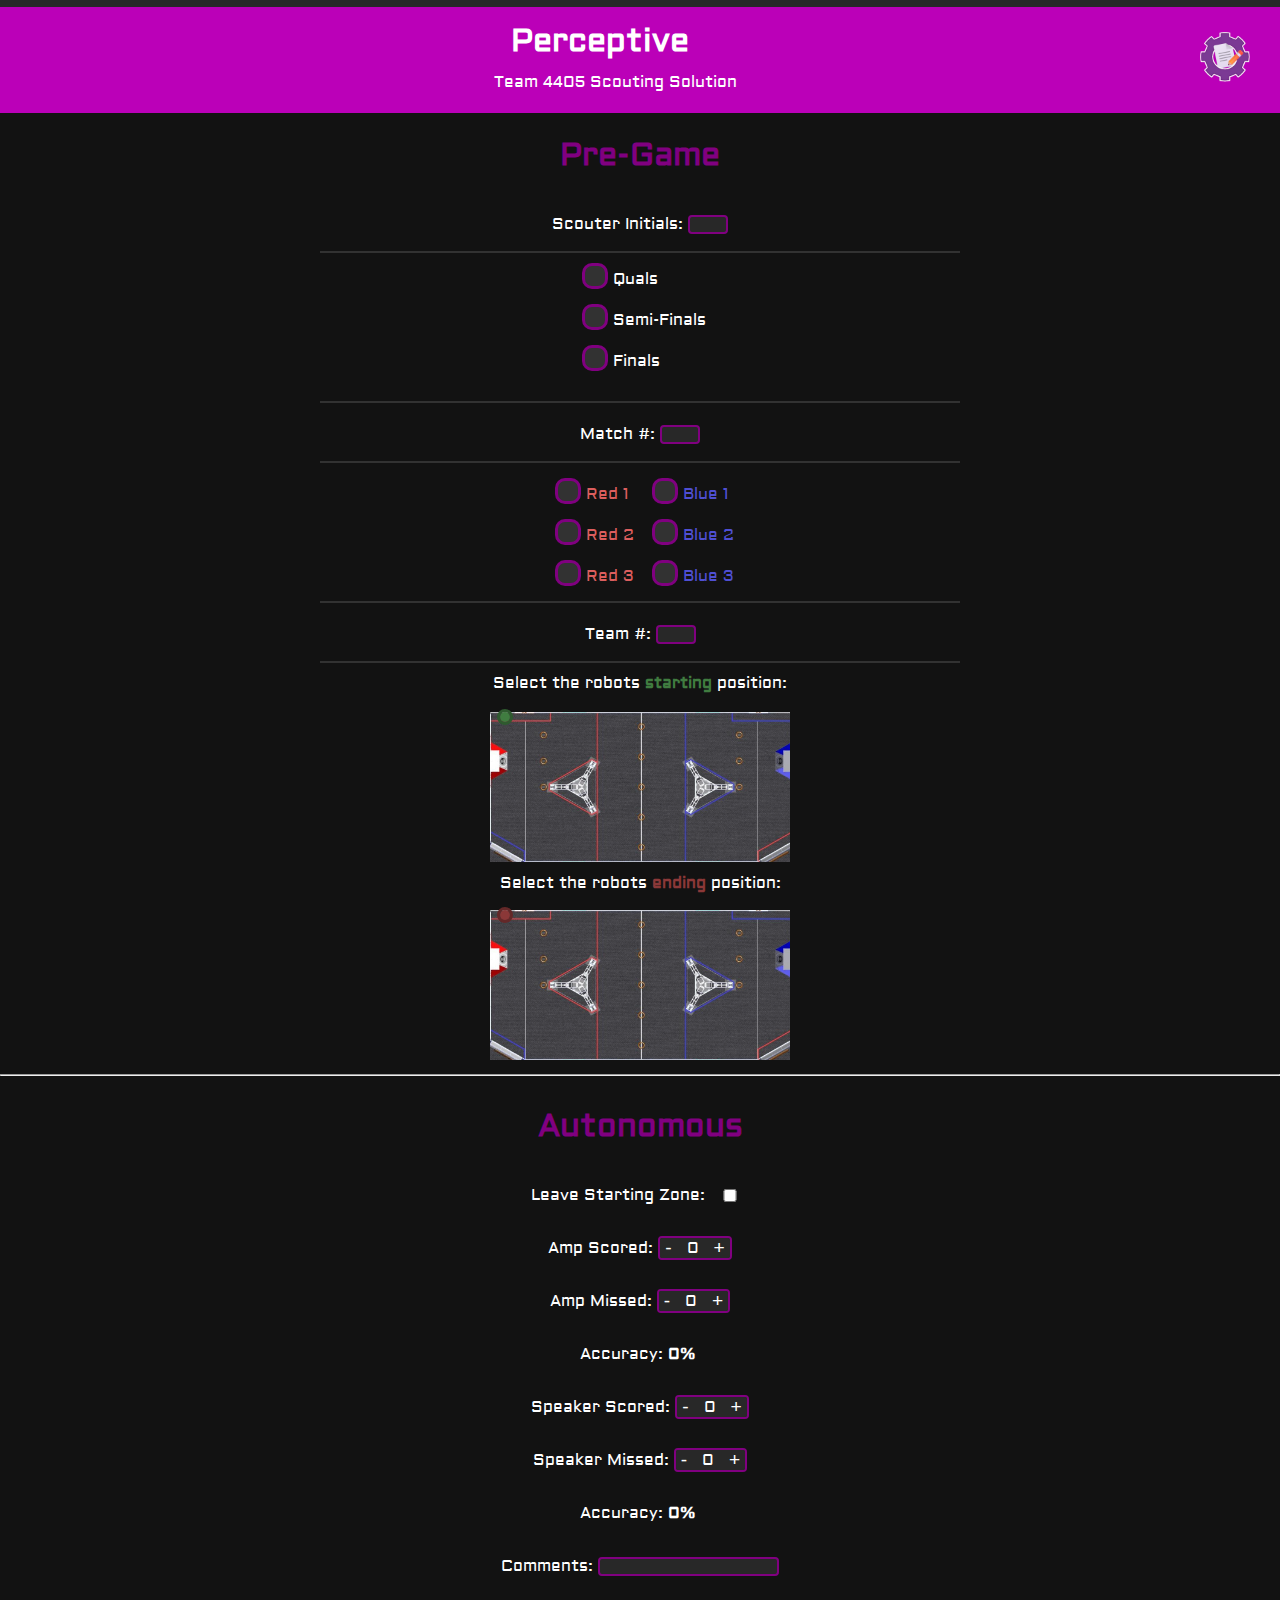
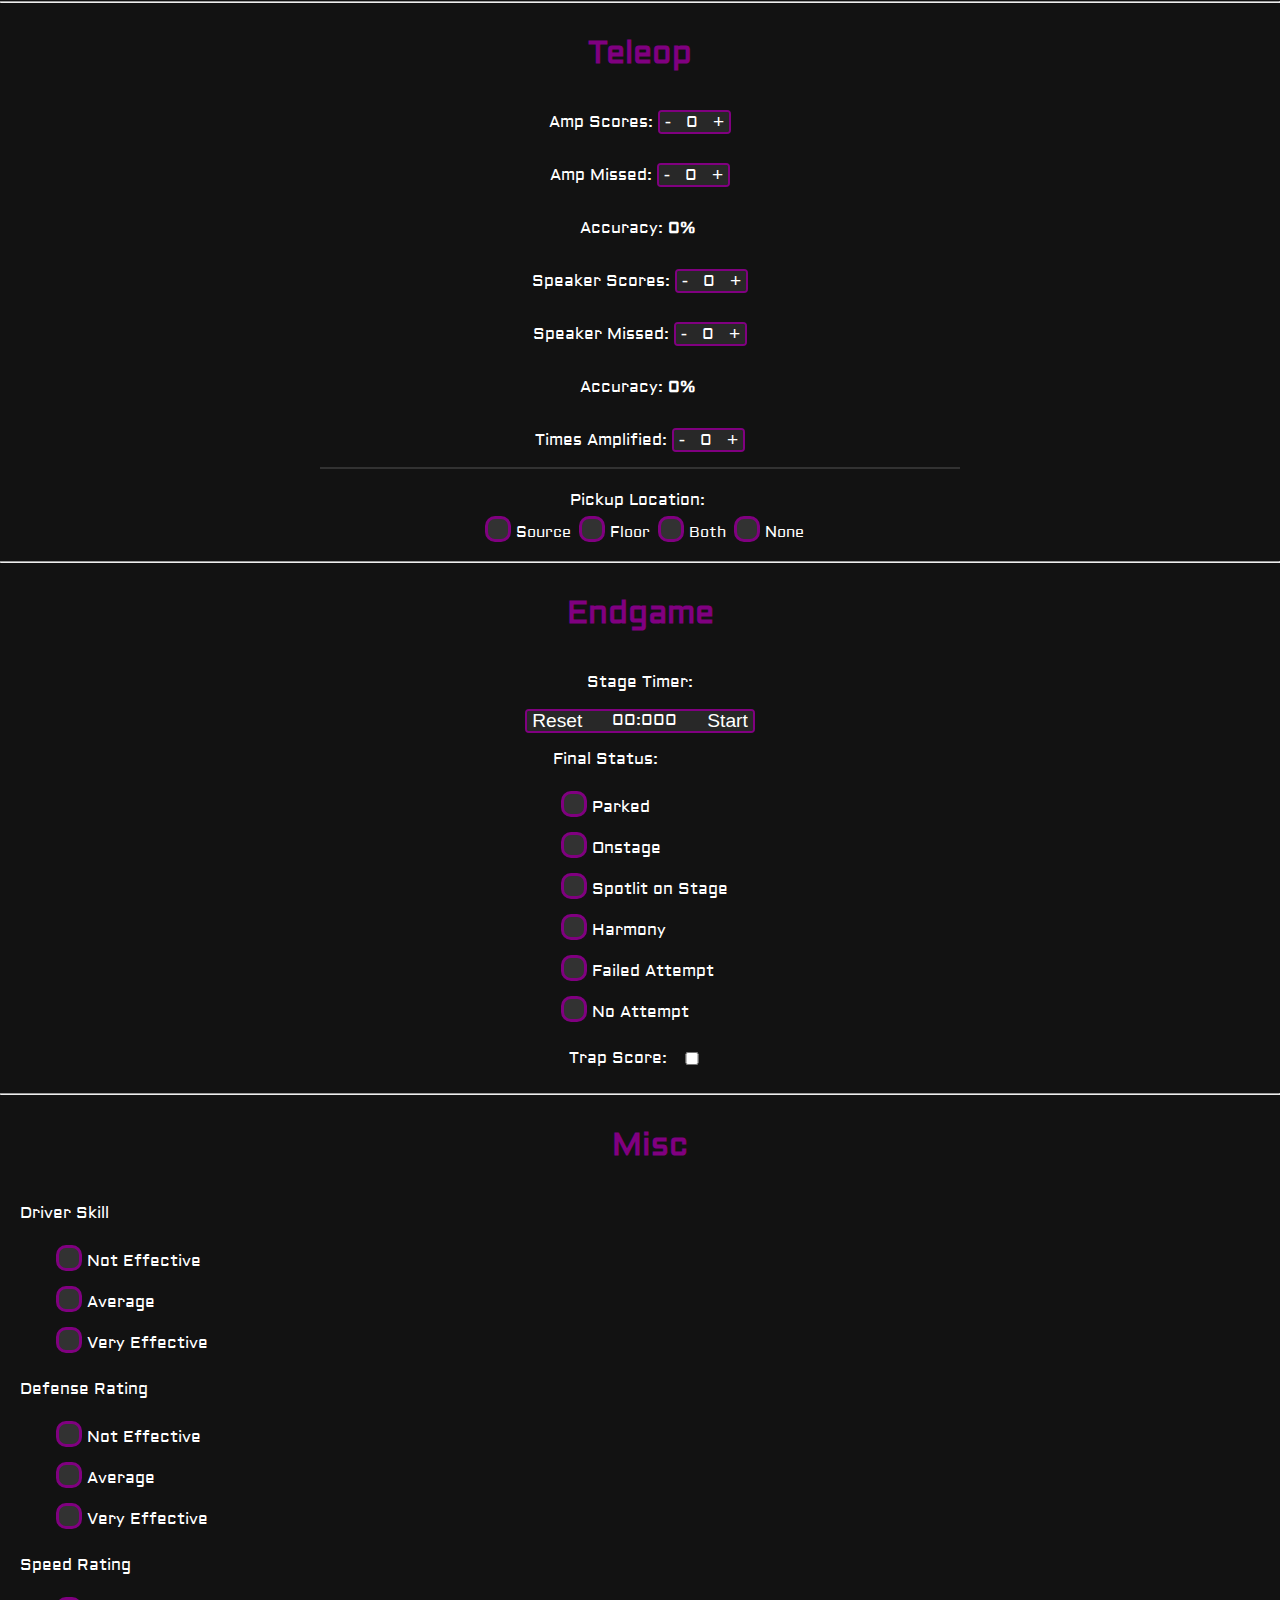
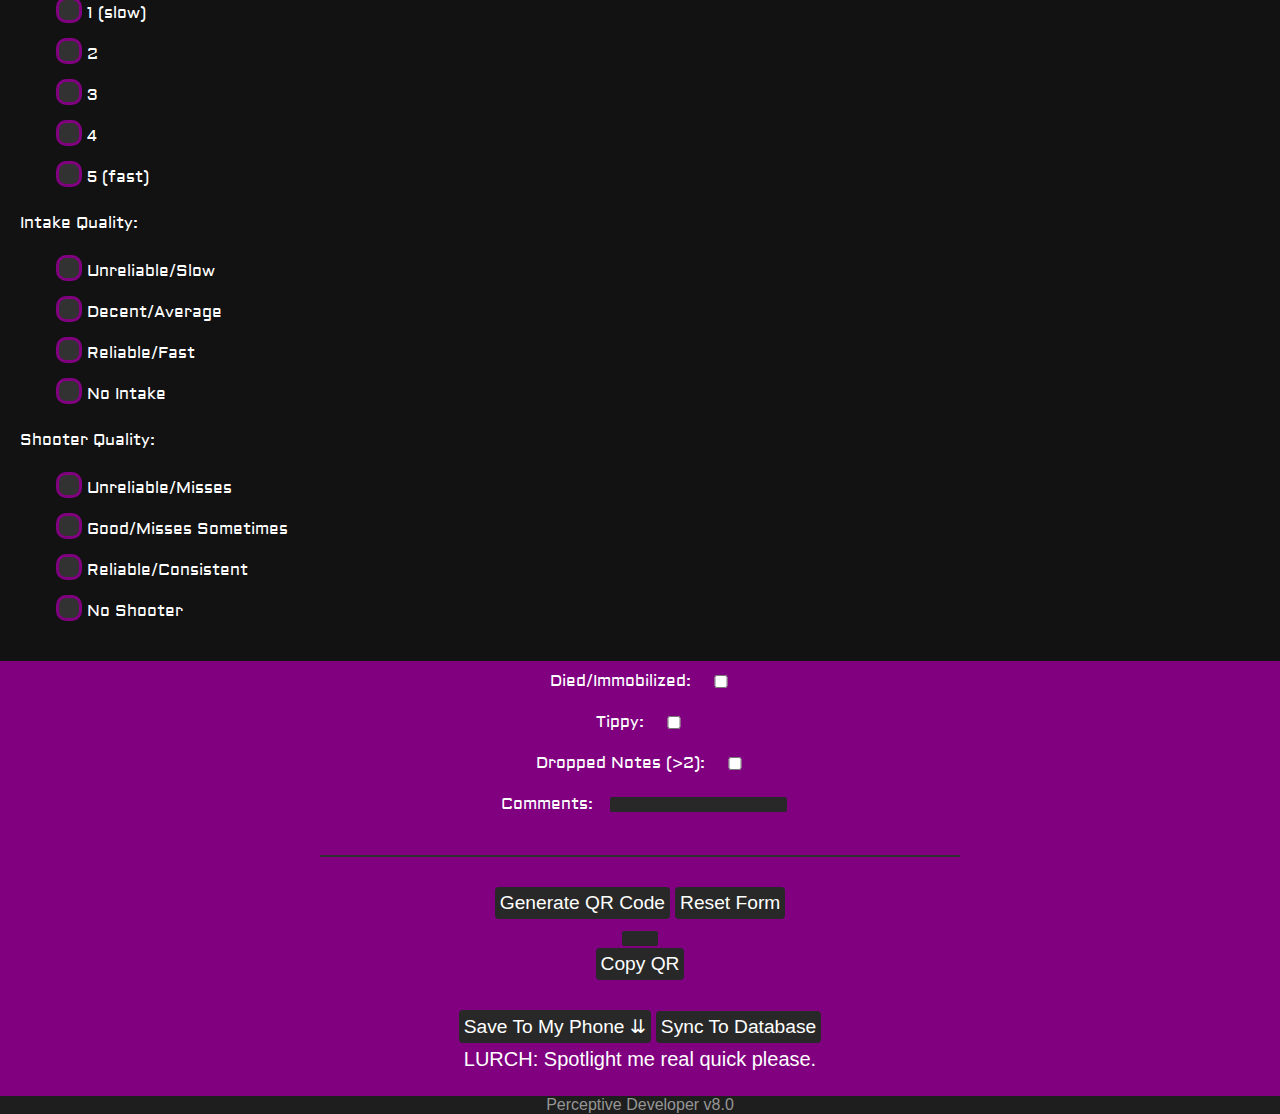
==== commit 122e51ff: "Change to update page." ====
--- a/index.html
+++ b/index.html
@@ -1,6 +1,7 @@
 <!DOCTYPE html>
 <html lang="en" manifest="manifest.json">
 
+    
 <head>
     <meta charset="UTF-8">
     <meta name="viewport" content="width=device-width, initial-scale=1.0, maximum-scale=1.0, user-scalable=0">
@@ -422,4 +423,4 @@
 </body>
 
 </html>
-<!-- https://pwnagerobotics.github.io/ScoutingPASS/ -->+<!-- https://pwnagerobotics.github.io/ScoutingPASS/ -->
